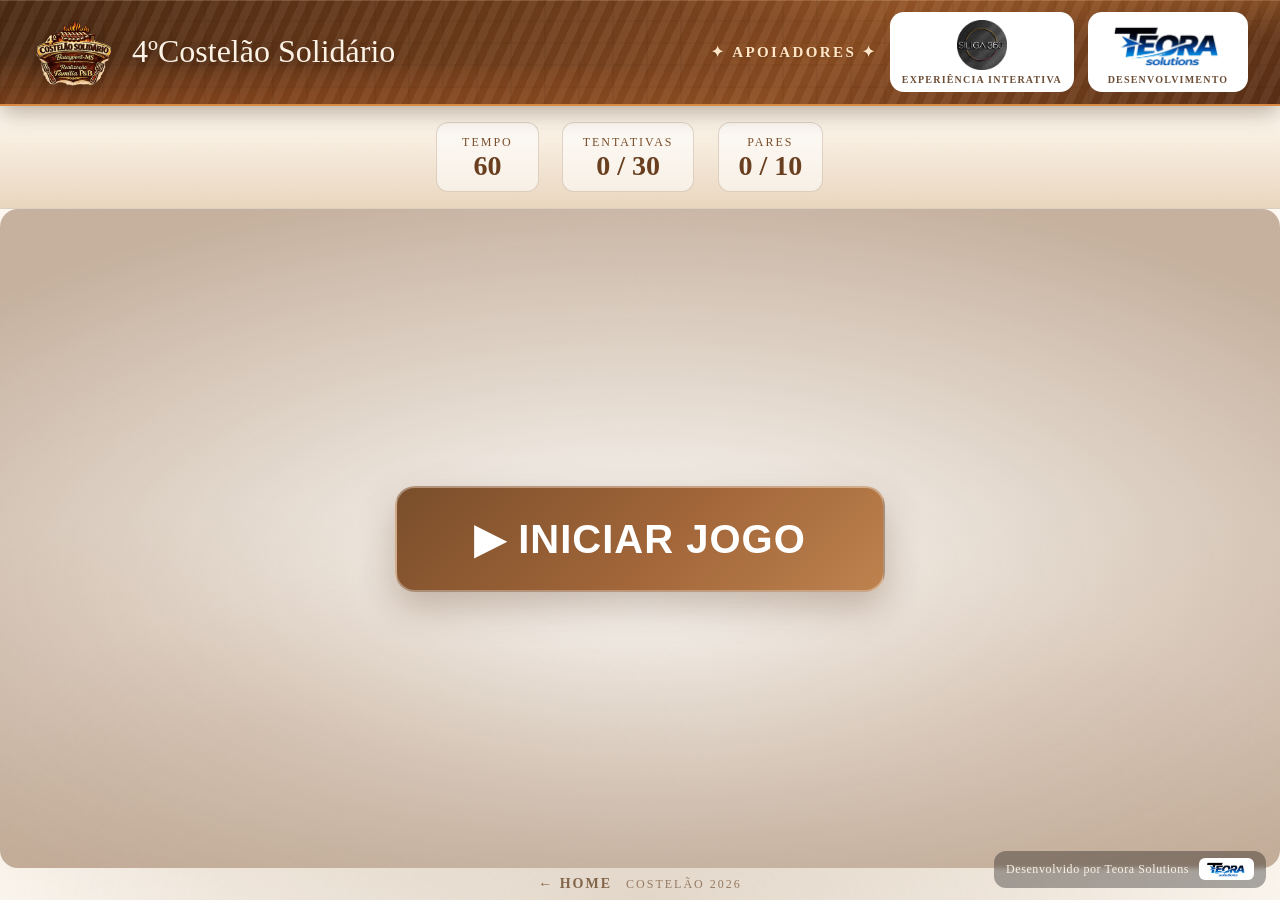
==== jogo_da_memoria/index.html @ f59f4161 "up" ====
<!DOCTYPE html>
<html lang="pt-BR">
<head>
  <meta charset="UTF-8" />
  <meta name="viewport" content="width=device-width, initial-scale=1.0, user-scalable=no" />
  <meta name="theme-color" content="#5a2d0c" />
  <meta name="description" content="Jogo da Memória — 4º Costelão Solidário" />
  <meta name="apple-mobile-web-app-capable" content="yes" />
  <meta name="apple-mobile-web-app-status-bar-style" content="black-translucent" />
  <meta name="apple-mobile-web-app-title" content="Memória" />
  <title>Costelão 2026 – Jogo da Memória</title>
  <link rel="manifest" href="../manifest.json" />
  <link rel="icon" href="../icons/icon-192.svg" />
  <link rel="apple-touch-icon" href="../icons/icon-192.svg" />
  <link rel="preconnect" href="https://fonts.googleapis.com" />
  <style>
    :root {
      --fire1:   #9C5E2F;
      --fire2:   #B77A45;
      --fire3:   #D8A775;
      --ember:   #6A3F20;
      --coal:    #FDF9F2;
      --wood:    #7A4E2B;
      --smoke:   #B99674;
      --ash:     #DCC8B1;
      --gold:    #6B4A2E;
      --cream:   #FFFDF9;
      --card-back-from: #B47C4C;
      --card-back-to:   #80512D;
      --radius:  18px;
      --shadow:  0 8px 32px rgba(65,40,20,0.2);
      --glow:    0 0 40px rgba(183,122,69,0.24);
      --card-gap: clamp(8px, 1.2vw, 16px);
      --card-size: clamp(60px, 15vw, 140px);
    }

    *, *::before, *::after { box-sizing: border-box; margin: 0; padding: 0; }

    html, body {
      width: 100%;
      height: 100%;
      overflow: hidden !important;
      overscroll-behavior: none;
      background: var(--coal);
      font-family: 'Georgia', serif;
      touch-action: manipulation;
      -webkit-tap-highlight-color: transparent;
      user-select: none;
    }

    body::before {
      content: '';
      position: fixed; inset: 0;
      background:
        radial-gradient(ellipse 80% 60% at 50% 100%, rgba(123,79,42,0.2) 0%, transparent 70%),
        radial-gradient(ellipse 60% 40% at 20% 80%,  rgba(169,113,66,0.14)  0%, transparent 60%),
        radial-gradient(ellipse 60% 40% at 80% 80%,  rgba(197,141,93,0.12) 0%, transparent 60%);
      pointer-events: none; z-index: 0;
    }

    body::after {
      content: '';
      position: fixed; inset: 0;
      background-image: url("data:image/svg+xml,%3Csvg xmlns='http://www.w3.org/2000/svg' width='300' height='300'%3E%3Cfilter id='n'%3E%3CfeTurbulence type='fractalNoise' baseFrequency='0.9' numOctaves='4' stitchTiles='stitch'/%3E%3C/filter%3E%3Crect width='300' height='300' filter='url(%23n)' opacity='0.04'/%3E%3C/svg%3E");
      pointer-events: none; z-index: 0; opacity: 0.5;
    }

    #app {
      position: relative; z-index: 1;
      width: 100%;
      height: 100vh;
      height: 100dvh;
      overflow: hidden;
      display: grid;
      grid-template-rows: auto auto minmax(0, 1fr) auto;
      grid-template-areas:
        "sponsors"
        "hud"
        "board"
        "footer";
      gap: 0;
    }

    #sponsors {
      grid-area: sponsors;
      background:
        radial-gradient(120% 90% at 8% 100%, rgba(255,124,48,0.22) 0%, transparent 52%),
        radial-gradient(90% 80% at 92% 0%, rgba(255,161,72,0.18) 0%, transparent 45%),
        repeating-linear-gradient(115deg, rgba(255,255,255,0.05) 0 8px, rgba(0,0,0,0.04) 8px 16px),
        linear-gradient(145deg, #4b2a13 0%, #6c3b1a 36%, #8a4d23 64%, #5a3016 100%);
      border-bottom: 2px solid #d88942;
      box-shadow: 0 6px 22px rgba(63,31,12,0.38), inset 0 1px 0 rgba(255,222,181,0.18);
      padding: clamp(6px, 1.2vw, 12px) clamp(12px, 2vw, 28px);
      display: flex;
      align-items: center;
      justify-content: space-between;
      gap: clamp(8px, 1.5vw, 16px);
      overflow: hidden;
      position: relative;
      flex-wrap: wrap;
    }

    #sponsors::before {
      content: '';
      position: absolute;
      inset: 0;
      background:
        linear-gradient(90deg, rgba(0,0,0,0.18) 0, rgba(0,0,0,0.18) 2px, transparent 2px, transparent 34px),
        linear-gradient(0deg, rgba(0,0,0,0.14) 0, rgba(0,0,0,0.14) 2px, transparent 2px, transparent 22px);
      background-size: 34px 100%, 100% 22px;
      opacity: 0.22;
      pointer-events: none;
      z-index: 0;
    }

    #sponsors-brand {
      display: flex;
      align-items: center;
      justify-content: flex-start;
      gap: clamp(8px, 1.2vw, 14px);
      flex-shrink: 0;
      position: relative;
      z-index: 1;
      min-width: 0;
    }

    #sponsors-brand img {
      display: block;
      height: clamp(48px, 7vw, 95px);
      width: auto;
      max-width: min(40vw, 450px);
      object-fit: contain;
      filter: drop-shadow(0 3px 8px rgba(0,0,0,0.25));
    }

    #sponsors-brand .event-title-text {
      color: rgba(255, 246, 234, 0.98);
      text-shadow: 0 2px 8px rgba(0,0,0,0.35);
      font-size: clamp(16px, 2.5vw, 32px);
    }

    #sponsors-brand .event-title-number { transform: translateY(-5px); }
    #sponsors-brand .event-title-main { transform: translateY(1px); }

    #sponsors-right {
      display: flex;
      align-items: center;
      justify-content: flex-end;
      gap: 12px;
      flex: 1;
      min-width: 0;
      position: relative;
      z-index: 1;
    }

    #sponsors-label {
      font-size: clamp(11px, 1.4vw, 15px);
      letter-spacing: clamp(1px, 0.3vw, 2.4px);
      text-transform: uppercase;
      color: #ffe6c7;
      white-space: nowrap;
      font-weight: bold;
      text-shadow: 0 0 10px rgba(255,145,54,0.45), 0 1px 4px rgba(0,0,0,0.45);
      flex-shrink: 0;
    }

    #sponsors-track-wrapper {
      flex: 0 1 auto;
      overflow: visible;
      position: relative;
    }

    #sponsors-track {
      display: flex;
      align-items: center;
      justify-content: flex-end;
      flex-wrap: wrap;
      gap: clamp(8px, 1.6vw, 14px);
    }

    .sponsor-item {
      display: flex;
      flex-direction: column;
      align-items: center;
      justify-content: center;
      flex-shrink: 0;
      min-width: clamp(130px, 14vw, 190px);
      padding: clamp(6px, 0.8vw, 8px) clamp(10px, 1.8vw, 12px) clamp(5px, 0.6vw, 7px);
      background: #FFFFFF;
      border: none;
      border-radius: 14px;
      box-shadow: none;
      transition: transform 0.15s ease, box-shadow 0.15s ease;
    }

    .sponsor-item:hover {
      transform: translateY(-2px);
      box-shadow: none;
    }

    .sponsor-item img {
      height: clamp(28px, 4vw, 48px);
      width: auto;
      max-width: 100%;
      object-fit: contain;
      border-radius: 8px;
      box-shadow: none;
      filter: none;
      transition: transform 0.15s ease, box-shadow 0.15s ease, filter 0.15s ease;
    }

    .sponsor-item:hover img {
      transform: translateY(-1px);
      box-shadow: none;
      filter: none;
    }

    .sponsor-role {
      margin-top: clamp(2px, 0.4vw, 4px);
      font-size: clamp(8px, 1vw, 10px);
      font-weight: 700;
      letter-spacing: clamp(0.8px, 0.2vw, 1.2px);
      text-transform: uppercase;
      color: rgba(92,58,32,0.9);
      text-align: center;
    }

    #hud {
      grid-area: hud;
      display: flex;
      flex-direction: row;
      align-items: center;
      justify-content: center;
      padding: clamp(8px, 1.2vw, 14px) clamp(16px, 2.5vw, 32px);
      background: linear-gradient(180deg, rgba(255,250,241,0.92) 0%, rgba(227,204,176,0.78) 100%);
      border-bottom: 1px solid rgba(122,78,43,0.25);
      gap: clamp(10px, 1.5vw, 16px);
      flex-wrap: wrap;
    }

    #hud-stats {
      display: flex;
      gap: clamp(10px, 1.5vw, 20px);
      align-items: center;
      justify-content: center;
      flex-wrap: wrap;
    }

    #hud-actions {
      display: flex;
      align-items: center;
      gap: 10px;
      flex-shrink: 0;
    }

    .stat-box {
      display: flex;
      flex-direction: column;
      align-items: center;
      justify-content: center;
      background: rgba(255,255,255,0.55);
      border: 1.5px solid rgba(122,78,43,0.22);
      border-radius: 12px;
      padding: clamp(6px, 0.8vw, 10px) clamp(12px, 2vw, 18px);
      min-width: clamp(70px, 12vw, 100px);
    }

    .stat-label {
      font-size: clamp(9px, 1.2vw, 12px);
      letter-spacing: clamp(1px, 0.3vw, 2px);
      text-transform: uppercase;
      color: var(--wood);
      margin-bottom: 2px;
    }

    .stat-value {
      font-size: clamp(16px, 2.8vw, 28px);
      font-weight: bold;
      color: var(--ember);
      font-variant-numeric: tabular-nums;
      line-height: 1;
    }

    #timer-value.warning { color: var(--fire1); animation: pulse-warn 0.6s ease-in-out infinite; }
    #timer-value.critical { color: #FF0000; animation: pulse-warn 0.3s ease-in-out infinite; }
    #attempts-value.warning { color: #FFA500; }
    #attempts-value.danger  { color: var(--fire1); animation: pulse-warn 0.6s ease-in-out infinite; }

    @keyframes pulse-warn {
      0%, 100% { transform: scale(1); opacity: 1; }
      50%       { transform: scale(1.12); opacity: 0.8; }
    }

    #btn-restart {
      padding: clamp(8px, 1vw, 12px) clamp(16px, 2.5vw, 28px);
      background: linear-gradient(135deg, #5A3920, #7B4F2A);
      border: none; border-radius: 12px;
      color: white; font-size: clamp(12px, 1.5vw, 15px); font-weight: bold;
      letter-spacing: 0.5px; text-transform: uppercase;
      cursor: pointer;
      box-shadow: 0 4px 16px rgba(90,57,32,0.4);
      transition: transform 0.1s, box-shadow 0.1s;
      flex-shrink: 0;
      white-space: nowrap;
    }
    #btn-restart:active { transform: scale(0.94); box-shadow: 0 2px 8px rgba(90,57,32,0.3); }
    #btn-restart.hidden { display: none; }

    /* PATROCINADORES ABAIXO DAS STATS */
    #hud-sponsors-totem {
      display: none;
      align-items: center;
      justify-content: center;
      gap: 40px;
      width: 100%;
      padding: 14px 0 18px;
    }

    .hud-sponsor-card {
      display: flex;
      align-items: center;
      justify-content: center;
      border-radius: 12px;
      padding: 14px 32px;
      min-width: 300px;
      height: 150px;
      box-shadow: 0 3px 16px rgba(138, 137, 137, 0.267);
    }

   .hud-sponsor-card img {
  max-height: 205px;   /* Era 52px - Logo bem maior */
  max-width: 220px;   /* Garante que a logo larga não corte */
  object-fit: contain;
}

    #start-screen {
      position: absolute;
      inset: 0;
      z-index: 10;
      display: flex;
      align-items: center;
      justify-content: center;
      background: radial-gradient(ellipse 70% 60% at 50% 55%, rgba(255,255,255,0.5) 0%, rgba(122,78,43,0.42) 100%);
      border-radius: 18px;
    }

    #btn-start-main {
      padding: clamp(16px, 2.5vw, 28px) clamp(40px, 6vw, 80px);
      min-width: min(85vw, 460px);
      background: linear-gradient(135deg, #7A4E2B 0%, #A26639 55%, #BD824E 100%);
      border: 2px solid rgba(255,255,255,0.35);
      border-radius: 20px;
      color: #fff;
      font-size: clamp(20px, 4vw, 40px);
      font-weight: 900;
      letter-spacing: 1px;
      text-transform: uppercase;
      cursor: pointer;
      box-shadow: 0 14px 36px rgba(90,57,32,0.32), 0 0 24px rgba(255,255,255,0.18);
      transition: transform 0.16s ease, box-shadow 0.16s ease, filter 0.16s ease;
      animation: start-btn-breathe 2.2s ease-in-out infinite;
    }

    #btn-start-main:hover {
      transform: translateY(-3px) scale(1.02);
      box-shadow: 0 18px 34px rgba(90,57,32,0.36), 0 0 28px rgba(255,255,255,0.28);
      filter: brightness(1.06);
    }

    #btn-start-main:focus-visible {
      outline: 3px solid rgba(255,255,255,0.75);
      outline-offset: 4px;
    }

    #btn-start-main:active {
      transform: scale(0.96);
      box-shadow: 0 8px 20px rgba(90,57,32,0.3);
    }

    @keyframes start-btn-breathe {
      0%, 100% {
        box-shadow: 0 14px 36px rgba(90,57,32,0.32), 0 0 24px rgba(255,255,255,0.18);
      }
      50% {
        box-shadow: 0 16px 38px rgba(90,57,32,0.36), 0 0 30px rgba(255,255,255,0.24);
      }
    }

    #start-screen.hidden {
      display: none;
    }

    #board-area {
      grid-area: board;
      position: relative;
      display: flex;
      align-items: center;
      justify-content: center;
      min-height: 0;
      padding: clamp(10px, 1.5vw, 18px) clamp(16px, 2vw, 24px);
      overflow: hidden;
    }

    #game-board {
      display: grid;
      grid-template-columns: repeat(4, 1fr);
      grid-template-rows: repeat(5, 1fr);
      gap: var(--card-gap);
      width: 100%;
      height: 100%;
      max-width: clamp(280px, 90vw, 600px);
      aspect-ratio: 4 / 5;
    }

    .card {
      perspective: 1000px;
      cursor: pointer;
      -webkit-tap-highlight-color: transparent;
    }

    .card-inner {
      position: relative;
      width: 100%; height: 100%;
      transform-style: preserve-3d;
      transition: transform 0.5s cubic-bezier(0.4, 0, 0.2, 1);
      border-radius: var(--radius);
    }

    .card.flipped .card-inner,
    .card.matched .card-inner {
      transform: rotateY(180deg);
    }

    .card-face {
      position: absolute; inset: 0;
      border-radius: var(--radius);
      backface-visibility: hidden;
      -webkit-backface-visibility: hidden;
      display: flex;
      align-items: center;
      justify-content: center;
      overflow: hidden;
    }

    .card-back {
      background: linear-gradient(135deg, var(--card-back-from) 0%, var(--card-back-to) 100%);
      border: 2px solid rgba(216,167,117,0.45);
      box-shadow: var(--shadow), inset 0 1px 0 rgba(255,248,235,0.24);
    }

    .card-back-pattern {
      width: 80%; height: 80%;
      position: relative;
    }

    .card-back-pattern svg {
      width: 100%; height: 100%;
      opacity: 0.6;
    }

    .card-front {
      transform: rotateY(180deg);
      border: 2px solid rgba(255,200,100,0.3);
      box-shadow: var(--shadow), inset 0 1px 0 rgba(255,255,255,0.1);
    }

    .card-front .card-emoji {
      font-size: clamp(28px, 6vw, 68px);
      line-height: 1;
      filter: drop-shadow(0 4px 8px rgba(0,0,0,0.5));
      position: relative; z-index: 1;
    }

    .card-front .card-icon-img {
      width: clamp(40px, 10vw, 100px);
      max-width: 74%;
      max-height: 64%;
      object-fit: contain;
      border-radius: 8px;
      filter: none;
      position: relative;
      z-index: 1;
      background: #FFFFFF;
      padding: 4px;
    }

    .card-front .card-label {
      position: absolute; bottom: clamp(4px, 1vw, 8px);
      font-size: clamp(7px, 1.2vw, 11px);
      color: rgba(255,255,255,0.7);
      letter-spacing: 0.5px;
      text-transform: uppercase;
      font-weight: bold;
    }

    .card.matched .card-front {
      box-shadow: var(--shadow), 0 0 24px rgba(255,215,0,0.6), inset 0 0 20px rgba(255,215,0,0.1);
      border-color: var(--gold);
    }

    .card.matched .card-inner {
      animation: match-bounce 0.4s ease-out;
    }

    @keyframes match-bounce {
      0%   { transform: rotateY(180deg) scale(1); }
      40%  { transform: rotateY(180deg) scale(1.12); }
      70%  { transform: rotateY(180deg) scale(0.96); }
      100% { transform: rotateY(180deg) scale(1); }
    }

    .card.wrong .card-inner {
      animation: wrong-shake 0.4s ease-out;
    }

    @keyframes wrong-shake {
      0%, 100% { transform: rotateY(180deg) translateX(0); }
      20%       { transform: rotateY(180deg) translateX(-6px); }
      60%       { transform: rotateY(180deg) translateX(6px); }
    }

    .card.idle-peek .card-inner {
      animation: idle-peek 1.2s ease-in-out;
    }

    @keyframes idle-peek {
      0%   { transform: rotateY(0deg); }
      30%  { transform: rotateY(70deg); }
      60%  { transform: rotateY(70deg); }
      100% { transform: rotateY(0deg); }
    }

    #footer {
      grid-area: footer;
      text-align: center;
      padding: clamp(4px, 0.8vw, 8px) clamp(8px, 1.5vw, 18px);
      font-size: clamp(9px, 1.5vw, 12px);
      color: rgba(106,71,40,0.65);
      letter-spacing: clamp(1px, 0.3vw, 2px);
      text-transform: uppercase;
      display: flex;
      align-items: center;
      justify-content: center;
      gap: clamp(8px, 1.2vw, 14px);
      flex-wrap: wrap;
    }
    .memory-home-link {
      color: rgba(106,71,40,0.8);
      text-decoration: none;
      font-size: clamp(11px, 1.8vw, 14px);
      font-weight: bold;
      transition: color .2s;
    }
    .memory-home-link:hover { color: #b87340; }

    #dev-credit {
      position: fixed;
      right: clamp(6px, 1.5vw, 14px);
      bottom: clamp(6px, 1.5vw, 12px);
      z-index: 20;
      display: inline-flex;
      align-items: center;
      gap: clamp(6px, 1vw, 10px);
      padding: clamp(4px, 0.6vw, 8px) clamp(8px, 1.2vw, 12px);
      border-radius: 12px;
      background: rgba(0,0,0,0.32);
      backdrop-filter: blur(2px);
      color: rgba(255,245,230,0.95);
      font-size: clamp(9px, 1.4vw, 12px);
      letter-spacing: 0.6px;
      text-transform: none;
      pointer-events: none;
    }

    #dev-credit img {
      height: clamp(16px, 2.2vw, 22px);
      width: auto;
      object-fit: contain;
      background: #fff;
      border-radius: 6px;
      padding: 2px 4px;
    }

    #overlay {
      position: fixed; inset: 0;
      z-index: 100;
      display: flex;
      flex-direction: column;
      align-items: center;
      justify-content: center;
      gap: 24px;
      opacity: 0;
      pointer-events: none;
      transition: opacity 0.4s;
    }

    #overlay.active {
      opacity: 1;
      pointer-events: all;
    }

    #overlay.win-mode {
      background: radial-gradient(ellipse 80% 80% at 50% 50%,
        rgba(120,84,52,0.95) 0%, rgba(78,50,28,0.98) 100%);
    }

    #overlay.lose-mode {
      background: radial-gradient(ellipse 80% 80% at 50% 50%,
        rgba(111,76,46,0.94) 0%, rgba(68,44,25,0.98) 100%);
    }

    #overlay.idle-mode {
      background: radial-gradient(ellipse 80% 80% at 50% 50%,
        rgba(136,102,70,0.9) 0%, rgba(88,57,33,0.96) 100%);
      cursor: pointer;
    }

    .overlay-title {
      font-size: clamp(36px, 9vw, 88px);
      font-weight: bold;
      font-style: italic;
      text-align: center;
      line-height: 1.1;
      text-shadow: 0 0 40px currentColor;
      animation: title-appear 0.6s cubic-bezier(0.34,1.56,0.64,1) both;
    }

    @keyframes title-appear {
      from { transform: scale(0.5); opacity: 0; }
      to   { transform: scale(1);   opacity: 1; }
    }

    .overlay-title.win  { color: var(--gold); }
    .overlay-title.lose { color: var(--fire1); }
    .overlay-title.idle { color: var(--fire2); }

    .overlay-sub {
      font-size: clamp(16px, 3.2vw, 28px);
      color: var(--cream);
      text-align: center;
      opacity: 0.9;
      animation: title-appear 0.6s 0.2s cubic-bezier(0.34,1.56,0.64,1) both;
      line-height: 1.4;
    }

    .overlay-countdown {
      font-size: clamp(12px, 2vw, 20px);
      color: rgba(255,255,255,0.84);
      letter-spacing: 1px;
    }

    .confetti {
      position: fixed; top: -20px;
      width: 10px; height: 10px;
      border-radius: 2px;
      pointer-events: none;
      z-index: 101;
      animation: confetti-fall linear forwards;
    }

    @keyframes confetti-fall {
      0%   { transform: translateY(-20px) rotate(0deg);   opacity: 1; }
      100% { transform: translateY(110vh) rotate(720deg); opacity: 0; }
    }

    #win-sponsors {
      display: flex;
      gap: 20px;
      flex-wrap: wrap;
      justify-content: center;
      max-width: 700px;
      animation: title-appear 0.6s 0.4s cubic-bezier(0.34,1.56,0.64,1) both;
    }

    #win-sponsors .sponsor-item {
      min-width: 220px;
      padding: 12px 18px;
      border-color: rgba(255,255,255,0.35);
      box-shadow: 0 0 20px rgba(255,255,255,0.12);
    }

    .win-sponsors-label {
      font-size: 12px;
      letter-spacing: 3px;
      text-transform: uppercase;
      color: var(--gold);
      opacity: 0.7;
      animation: title-appear 0.6s 0.3s both;
    }

    .idle-cta {
      font-size: clamp(24px, 5.5vw, 52px);
      color: var(--fire2);
      animation: idle-pulse 1.5s ease-in-out infinite;
      letter-spacing: 1px;
      text-align: center;
      font-weight: bold;
    }

    @keyframes idle-pulse {
      0%, 100% { transform: scale(1); opacity: 1; }
      50%       { transform: scale(1.06); opacity: 0.8; }
    }

    .idle-sub {
      color: rgba(255,255,255,0.82);
      font-size: clamp(13px, 2.2vw, 20px);
      letter-spacing: 1px;
    }

    #progress-bar-wrap {
      width: 100%;
      max-width: 280px;
      height: 6px;
      background: rgba(255,255,255,0.1);
      border-radius: 3px;
      overflow: hidden;
      margin-top: 4px;
    }

    #progress-bar {
      height: 100%;
      background: linear-gradient(90deg, var(--fire3), var(--fire1));
      border-radius: 3px;
      transition: width 0.3s;
      box-shadow: 0 0 8px var(--fire2);
    }

    @media (max-width: 600px) {
      #hud { padding: clamp(6px, 1vw, 10px) clamp(12px, 2vw, 18px); gap: 6px; }
      #hud-stats { gap: clamp(8px, 1.2vw, 12px); }
      .stat-box { min-width: clamp(60px, 10vw, 80px); padding: clamp(5px, 0.7vw, 8px) clamp(10px, 1.5vw, 14px); }
      #sponsors { padding: clamp(5px, 1vw, 8px) clamp(10px, 1.5vw, 14px); gap: clamp(6px, 1vw, 8px); }
      #sponsors-brand img { height: clamp(40px, 10vw, 55px); max-width: 45vw; }
      #sponsors-brand .event-title-text { font-size: clamp(12px, 2.5vw, 16px); }
      #sponsors-right { gap: clamp(6px, 1vw, 8px); }
      #sponsors-label { display: none; }
      .sponsor-item { min-width: calc(50% - 4px); padding: clamp(6px, 1vw, 8px) clamp(8px, 1.2vw, 10px); }
      .sponsor-item img { height: clamp(24px, 3.5vw, 32px); }
      .sponsor-role { font-size: 8px; margin-top: 3px; }
      #board-area { padding: clamp(8px, 1.5vw, 12px); }
      .idle-cta { font-size: clamp(24px, 4.5vw, 40px); }
      .idle-sub { font-size: clamp(12px, 1.8vw, 16px); }
    }

    @media (min-width: 601px) and (max-width: 1024px) {
      #hud { padding: clamp(8px, 1.2vw, 12px) clamp(18px, 2.5vw, 26px); gap: clamp(12px, 1.5vw, 18px); }
      #hud-stats { gap: clamp(12px, 1.5vw, 16px); }
      .stat-box { min-width: clamp(75px, 11vw, 95px); padding: clamp(6px, 0.8vw, 9px) clamp(13px, 2vw, 16px); }
      #sponsors { padding: clamp(6px, 1.1vw, 10px) clamp(16px, 2.2vw, 22px); gap: clamp(8px, 1.2vw, 12px); }
      #sponsors-brand img { height: clamp(48px, 8vw, 75px); }
      #sponsors-brand .event-title-text { font-size: clamp(16px, 3vw, 24px); }
      .sponsor-item { min-width: clamp(130px, 13vw, 170px); }
      .sponsor-item img { height: clamp(28px, 4vw, 42px); }
      #board-area { padding: clamp(10px, 1.5vw, 14px); }
    }

    @media (min-width: 1025px) {
      #hud { padding: clamp(12px, 1.3vw, 16px) clamp(28px, 2.8vw, 36px); gap: clamp(16px, 1.6vw, 28px); }
      #hud-stats { gap: clamp(16px, 1.8vw, 24px); }
      .stat-box { min-width: clamp(90px, 8vw, 120px); padding: clamp(8px, 0.9vw, 12px) clamp(16px, 2.5vw, 20px); }
      #sponsors { padding: clamp(8px, 1vw, 12px) clamp(24px, 3vw, 32px); gap: clamp(12px, 1.5vw, 16px); }
      #sponsors-brand img { height: clamp(60px, 6vw, 90px); }
      .sponsor-item { min-width: clamp(160px, 12vw, 200px); }
      .sponsor-item img { height: clamp(36px, 4vw, 50px); }
      #board-area { padding: clamp(14px, 1.8vw, 18px); }
    }

/* ════════════════════════════════════════════════════
   TOTEM RETRATO / KIOSK — AJUSTE FLUIDO
════════════════════════════════════════════════════ */
@media (orientation: portrait) and (min-height: 900px) {
  html, body {
    height: 100vh;
    height: 100dvh;
    overflow: hidden;
  }

  body {
    display: block;
  }

  #app {
    width: 100vw;
    max-width: 100vw;
    height: 100vh;
    height: 100dvh;
    margin: 0;
    grid-template-rows: auto auto minmax(0, 1fr) auto;
  }

  #sponsors {
    justify-content: center;
    padding-left: 12px;
    padding-right: 12px;
  }

  #sponsors-brand {
    width: 100%;
    gap: 12px;
    justify-content: center;
  }

  #sponsors-brand img {
    height: clamp(72px, 10vw, 96px);
    max-width: min(52vw, 320px);
  }

  #sponsors-brand .event-title-text {
    font-size: clamp(18px, 3.2vw, 24px);
    text-align: center;
  }

  #sponsors-right,
  #sponsors-label {
    display: none !important;
  }

  #hud-sponsors-totem {
    display: flex !important;
    flex-wrap: nowrap;
    gap: 10px;
    padding: 6px 0 10px;
  }

  .hud-sponsor-card {
    min-width: 0;
    width: calc(50% - 5px);
    height: 92px;
    padding: 10px 12px;
  }

  .hud-sponsor-card img {
    max-height: 62px;
    max-width: 100%;
    transform: scale(1.08);
  }

  #hud {
    padding: 8px 12px 4px;
    gap: 8px;
    flex-direction: row;
    flex-wrap: wrap;
  }

  #hud-stats {
    gap: 8px;
  }

  .stat-box {
    min-width: 88px;
    padding: 6px 8px;
  }

  .stat-label {
    font-size: 9px;
  }

  .stat-value {
    font-size: 18px;
  }

  #hud-actions {
    display: flex !important;
    align-items: center;
    gap: 8px;
  }

  #btn-restart {
    padding: 6px 14px;
    font-size: 12px;
  }

  #board-area {
    min-height: 0;
    padding: 6px 12px 8px;
    align-items: center;
  }

  #game-board {
    width: min(100%, calc(100dvh * 0.48));
    max-width: 100%;
    height: auto;
    max-height: 100%;
    aspect-ratio: 4 / 5;
  }

  .card {
    min-height: 0;
    border-radius: 12px;
  }

  .card-face {
    border-radius: 12px;
  }

  .card-front .card-emoji {
    font-size: clamp(34px, 5.6vw, 54px);
  }

  .card-front .card-label {
    font-size: clamp(8px, 0.9vw, 10px);
  }

  #footer {
    padding: 4px 12px 6px;
  }

  .memory-home-link {
    font-size: 11px;
  }
}
  </style>
</head>
<body>

<div id="app">

  <div id="sponsors">
    <div id="sponsors-brand">
      <img src="../img/logoCostelao.png" alt="Costelão 2026" />
      <span class="event-title-text"><span class="event-title-number">4º</span><span class="event-title-main"><span class="event-title-initial">C</span>ostelão <span class="event-title-initial">S</span>olidário</span></span>
    </div>
    <div id="sponsors-right">
      <div id="sponsors-label">✦ Apoiadores ✦</div>
      <div id="sponsors-track-wrapper">
        <div id="sponsors-track">
        </div>
      </div>
    </div>
  </div>

  <div id="hud">
    <div id="hud-stats">
      <div class="stat-box">
        <div class="stat-label">Tempo</div>
        <div class="stat-value" id="timer-value">60</div>
        <div id="progress-bar-wrap" style="display:none">
          <div id="progress-bar" style="width:100%"></div>
        </div>
      </div>
      <div class="stat-box">
        <div class="stat-label">Tentativas</div>
        <div class="stat-value" id="attempts-value">0 / 30</div>
      </div>
      <div class="stat-box">
        <div class="stat-label">Pares</div>
        <div class="stat-value" id="pairs-value">0 / 10</div>
      </div>
    </div>

    <!-- PATROCINADORES ABAIXO DAS STATS (APENAS TOTEM) -->
    <div id="hud-sponsors-totem">
      <div class="hud-sponsor-card">
        <img src="../img/360.PNG" alt="Se Liga 360" />
      </div>
      <div class="hud-sponsor-card">
        <img src="../img/teora.png" alt="Teora Solutions" />
      </div>
    </div>

    <div id="hud-actions">
      <button id="btn-restart" class="hidden">↺ Reiniciar</button>
    </div>
  </div>

  <div id="board-area">
    <div id="game-board">
    </div>
    <div id="start-screen">
      <button id="btn-start-main">▶ Iniciar Jogo</button>
    </div>
  </div>

  <div id="footer">
    <a href="../index.html" class="memory-home-link">← Home</a>
    Costelão 2026
  </div>
</div>

<div id="dev-credit">
  <span>Desenvolvido por Teora Solutions</span>
  <img src="../img/teora.png" alt="Teora Solutions" />
</div>

<div id="overlay">
  <div class="overlay-title" id="overlay-title">Parabéns! 🎉</div>
  <div class="overlay-sub" id="overlay-sub">Retire seu brinde com a equipe!</div>
  <div id="win-sponsors-wrap" style="display:none">
    <div class="win-sponsors-label">Apoiadores</div>
    <div id="win-sponsors"></div>
  </div>
  <div class="overlay-countdown" id="overlay-countdown"></div>
</div>

<script>
const CONFIG = {
  eventTitle: '🔥 Costelão 2026 🔥',
  timeLimit: 60,
  maxAttempts: 30,
  flipDelay: 950,
  idleTimeout: 18000,
  enableIdleMode: false,
  restartDelay: 8,
  cols: 4,
  rows: 5,
};

const SPONSORS = [
  {
    name: 'Experiência Interativa',
    logo: '../img/360.jpg',
    color: '#FFFDF9'
  },
  {
    name: 'Desenvolvimento',
    logo: '../img/teora.png',
    color: '#FFFDF9'
  },
];

const CARD_TYPES = [
  { id: 1,  logo: '../img/logoCostelao.png', label: 'Costelao Solidario', bg: 'linear-gradient(135deg,#8B1A1A,#C0392B)', highlight: '#e74c3c' },
  { id: 2,  logo: '../img/teora.png', label: 'Teora Solutions',   bg: 'linear-gradient(135deg,#7B1010,#A93226)', highlight: '#c0392b' },
  { id: 3,  logo: '../img/360.jpg',       label: 'Siliga 360',        bg: 'linear-gradient(135deg,#7D3C00,#E67E22)', highlight: '#f39c12' },
  { id: 4,  emoji: '🍢', label: 'Espeto',    bg: 'linear-gradient(135deg,#6E2F00,#CA6F1E)', highlight: '#e59866' },
  { id: 5,  emoji: '🍺', label: 'Cerveja',   bg: 'linear-gradient(135deg,#4A3000,#A0720A)', highlight: '#f1c40f' },
  { id: 6,  emoji: '🥤', label: 'Refrigerante',  bg: 'linear-gradient(135deg,#3A2800,#8B6400)', highlight: '#d4ac0d' },
  { id: 7,  emoji: '🥖', label: 'Pão de Alho', bg: 'linear-gradient(135deg,#2E5A00,#52820A)', highlight: '#27ae60' },
  { id: 8,  emoji: '🪵', label: 'Lenha',    bg: 'linear-gradient(135deg,#5B2D6B,#7D3C98)', highlight: '#9b59b6' },
  { id: 9,  emoji: '🧂', label: 'Tempero',   bg: 'linear-gradient(135deg,#1A4A6B,#2471A3)', highlight: '#2980b9' },
  { id: 10, emoji: '🥩', label: 'Costela',    bg: 'linear-gradient(135deg,#7A5800,#C8A400)', highlight: '#FFD700' },
];

let state = {
  cards: [],
  flipped: [],
  matched: new Set(),
  attempts: 0,
  pairsFound: 0,
  timerInterval: null,
  timeLeft: CONFIG.timeLimit,
  locked: false,
  gameOver: false,
  idleTimer: null,
  idleActive: false,
  idleInterval: null,
  overlayCountdown: null,
  hasStarted: false,
};

let audioCtx = null;

function ensureAudio() {
  if (!audioCtx) {
    try { audioCtx = new (window.AudioContext || window.webkitAudioContext)(); } catch(e) {}
  }
  if (audioCtx && audioCtx.state === 'suspended') audioCtx.resume();
}

function playNote(freq, start, dur, type = 'sine', gain = 0.25) {
  if (!audioCtx) return;
  try {
    const osc = audioCtx.createOscillator();
    const g   = audioCtx.createGain();
    osc.connect(g); g.connect(audioCtx.destination);
    osc.type = type;
    osc.frequency.setValueAtTime(freq, audioCtx.currentTime + start);
    g.gain.setValueAtTime(gain, audioCtx.currentTime + start);
    g.gain.exponentialRampToValueAtTime(0.001, audioCtx.currentTime + start + dur);
    osc.start(audioCtx.currentTime + start);
    osc.stop(audioCtx.currentTime + start + dur + 0.01);
  } catch(e) {}
}

function sfxFlip()    { playNote(600, 0, 0.08, 'sine', 0.12); }
function sfxMatch()   { [523,659,784,1047].forEach((f,i)=> playNote(f, i*0.12, 0.15, 'sine', 0.22)); }
function sfxWrong()   { playNote(280, 0, 0.08, 'sawtooth', 0.15); playNote(220, 0.1, 0.15, 'sawtooth', 0.12); }
function sfxWin()     {
  const melody = [523,659,784,659,784,1047];
  melody.forEach((f,i) => playNote(f, i*0.13, 0.18, 'sine', 0.28));
}
function sfxLose()    { [400,300,200].forEach((f,i) => playNote(f, i*0.18, 0.22, 'sawtooth', 0.2)); }
function sfxTick()    { playNote(880, 0, 0.04, 'square', 0.08); }

function buildSponsors() {
  const track = document.getElementById('sponsors-track');
  track.innerHTML = '';
  SPONSORS.forEach(sp => {
    const div = document.createElement('div');
    div.className = 'sponsor-item';
    if (sp.logo) {
      const img = document.createElement('img');
      img.src = sp.logo;
      img.alt = sp.name;
      img.title = sp.name;
      div.appendChild(img);
    } else {
      const p = document.createElement('div');
      p.className = 'sponsor-placeholder';
      p.style.color = sp.color;
      p.textContent = sp.name;
      div.appendChild(p);
    }
    const role = document.createElement('div');
    role.className = 'sponsor-role';
    role.textContent = sp.name;
    div.appendChild(role);
    track.appendChild(div);
  });

  const winSponsors = document.getElementById('win-sponsors');
  winSponsors.innerHTML = '';
  SPONSORS.forEach(sp => {
    const div = document.createElement('div');
    div.className = 'sponsor-item';
    if (sp.logo) {
      const img = document.createElement('img');
      img.src = sp.logo; img.alt = sp.name;
      img.title = sp.name;
      div.appendChild(img);
    } else {
      const p = document.createElement('div');
      p.className = 'sponsor-placeholder';
      p.style.color = sp.color;
      p.textContent = sp.name;
      div.appendChild(p);
    }
    winSponsors.appendChild(div);
  });
}

function shuffle(arr) {
  for (let i = arr.length - 1; i > 0; i--) {
    const j = Math.floor(Math.random() * (i + 1));
    [arr[i], arr[j]] = [arr[j], arr[i]];
  }
  return arr;
}

function buildDeck() {
  const total = CONFIG.cols * CONFIG.rows;
  const pairs = total / 2;
  const types = CARD_TYPES.slice(0, pairs);
  const deck = [];
  types.forEach(t => {
    deck.push({ ...t, uid: Math.random() });
    deck.push({ ...t, uid: Math.random() });
  });
  return shuffle(deck);
}

function renderBoard() {
  const board = document.getElementById('game-board');
  board.innerHTML = '';
  state.cards.forEach((card, idx) => {
    const iconMarkup = card.logo
      ? `<img class="card-icon-img" src="${card.logo}" alt="${card.label}">`
      : `<span class="card-emoji">${card.emoji}</span>`;

    const el = document.createElement('div');
    el.className = 'card';
    el.dataset.index = idx;
    el.innerHTML = `
      <div class="card-inner">
        <div class="card-face card-back">
          <div class="card-back-pattern">
            <svg viewBox="0 0 80 80" xmlns="http://www.w3.org/2000/svg">
              <defs>
                <pattern id="bp${idx}" patternUnits="userSpaceOnUse" width="20" height="20">
                  <rect width="20" height="20" fill="none"/>
                  <path d="M10,0 L20,10 L10,20 L0,10 Z" fill="rgba(255,100,0,0.25)" stroke="rgba(255,150,50,0.15)" stroke-width="0.5"/>
                </pattern>
              </defs>
              <rect width="80" height="80" fill="url(#bp${idx})"/>
              <image href="../img/logoCostelao.png" x="10" y="10" width="60" height="60" preserveAspectRatio="xMidYMid meet" opacity="0.6"/>
            </svg>
          </div>
        </div>
        <div class="card-face card-front" style="background:${card.bg};">
          ${iconMarkup}
          <span class="card-label">${card.label}</span>
        </div>
      </div>`;
    el.addEventListener('click', () => onCardClick(idx));
    el.addEventListener('touchstart', (e) => { e.preventDefault(); onCardClick(idx); }, { passive: false });
    board.appendChild(el);
  });
}

function startGame() {
  state.hasStarted = true;

  const startScreen = document.getElementById('start-screen');
  const restartBtn = document.getElementById('btn-restart');
  if (startScreen) startScreen.classList.add('hidden');
  if (restartBtn) restartBtn.classList.remove('hidden');

  clearInterval(state.timerInterval);
  clearTimeout(state.idleTimer);
  clearInterval(state.idleInterval);
  clearInterval(state.overlayCountdown);

  state.cards     = buildDeck();
  state.flipped   = [];
  state.matched   = new Set();
  state.attempts  = 0;
  state.pairsFound= 0;
  state.timeLeft  = CONFIG.timeLimit;
  state.locked    = true;
  state.gameOver  = false;
  state.idleActive= false;

  hideOverlay();
  renderBoard();
  updateHUD();
  startTimer();
  resetIdleTimer();
  
  setTimeout(() => { state.locked = false; }, 150);
}

function backToStartScreen() {
  clearInterval(state.timerInterval);
  clearTimeout(state.idleTimer);
  clearInterval(state.idleInterval);
  clearInterval(state.overlayCountdown);

  state.flipped = [];
  state.locked = false;
  state.gameOver = true;
  state.idleActive = false;
  state.timeLeft = CONFIG.timeLimit;
  state.attempts = 0;
  state.pairsFound = 0;

  hideOverlay();
  updateHUD();

  const startScreen = document.getElementById('start-screen');
  const restartBtn = document.getElementById('btn-restart');
  if (startScreen) startScreen.classList.remove('hidden');
  if (restartBtn) restartBtn.classList.add('hidden');
}

function onCardClick(idx) {
  ensureAudio();
  resetIdleTimer();

  if (state.locked)            return;
  if (state.gameOver)          return;
  if (state.flipped.includes(idx)) return;
  if (state.matched.has(state.cards[idx].id)) return;

  flipCard(idx, true);
  sfxFlip();
  state.flipped.push(idx);

  if (state.flipped.length === 2) {
    state.locked = true;
    state.attempts++;
    updateHUD();
    setTimeout(() => checkMatch(), 220);
  }
}

function flipCard(idx, faceUp) {
  const el = document.querySelector(`.card[data-index="${idx}"]`);
  if (!el) return;
  if (faceUp) el.classList.add('flipped');
  else        el.classList.remove('flipped', 'wrong');
}

function checkMatch() {
  const [a, b] = state.flipped;
  const ca = state.cards[a];
  const cb = state.cards[b];

  if (ca.id === cb.id) {
    sfxMatch();
    state.matched.add(ca.id);
    state.pairsFound++;

    setTimeout(() => {
      [a, b].forEach(i => {
        const el = document.querySelector(`.card[data-index="${i}"]`);
        if (el) el.classList.add('matched');
      });
    }, 200);

    state.flipped = [];
    state.locked = false;
    updateHUD();

    if (state.pairsFound === CONFIG.cols * CONFIG.rows / 2) {
      setTimeout(() => triggerWin(), 400);
    }
  } else {
    sfxWrong();

    [a, b].forEach(i => {
      const el = document.querySelector(`.card[data-index="${i}"]`);
      if (el) el.classList.add('wrong');
    });

    setTimeout(() => {
      [a, b].forEach(i => flipCard(i, false));
      state.flipped = [];
      state.locked  = false;

      if (state.attempts >= CONFIG.maxAttempts && state.pairsFound < CONFIG.cols * CONFIG.rows / 2) {
        triggerLose('attempts');
      }
    }, CONFIG.flipDelay);
  }
}

function startTimer() {
  clearInterval(state.timerInterval);
  state.timerInterval = setInterval(() => {
    state.timeLeft--;
    updateHUD();
    if (state.timeLeft <= 10) sfxTick();
    if (state.timeLeft <= 0) {
      clearInterval(state.timerInterval);
      if (!state.gameOver) triggerLose('time');
    }
  }, 1000);
}

function updateHUD() {
  const timerEl    = document.getElementById('timer-value');
  const attemptsEl = document.getElementById('attempts-value');
  const pairsEl    = document.getElementById('pairs-value');

  timerEl.textContent    = state.timeLeft;
  attemptsEl.textContent = `${state.attempts} / ${CONFIG.maxAttempts}`;
  pairsEl.textContent    = `${state.pairsFound} / ${CONFIG.cols * CONFIG.rows / 2}`;

  timerEl.className = '';
  if (state.timeLeft <= 10)      timerEl.className = 'critical';
  else if (state.timeLeft <= 20) timerEl.className = 'warning';

  attemptsEl.className = '';
  const remaining = CONFIG.maxAttempts - state.attempts;
  if (remaining <= 2)      attemptsEl.className = 'danger';
  else if (remaining <= 5) attemptsEl.className = 'warning';
}

function triggerWin() {
  if (state.gameOver) return;
  state.gameOver = true;
  clearInterval(state.timerInterval);
  sfxWin();
  spawnConfetti();
  showOverlay('win',
    '🎉 Parabéns! Você Ganhou! 🎉',
    '🍖 Retire seu brinde com a equipe! 🍖'
  );
}

function triggerLose(reason) {
  if (state.gameOver) return;
  state.gameOver = true;
  clearInterval(state.timerInterval);
  clearInterval(state.idleInterval);
  sfxLose();
  const msg = reason === 'time'
    ? '⏱️ O tempo acabou!'
    : '🃏 Limite de tentativas! Quase lá 😄';
  showOverlay('lose', 'Quase!', msg);
}

function showOverlay(type, title, sub) {
  const overlay  = document.getElementById('overlay');
  const titleEl  = document.getElementById('overlay-title');
  const subEl    = document.getElementById('overlay-sub');
  const cdEl     = document.getElementById('overlay-countdown');
  const winWrap  = document.getElementById('win-sponsors-wrap');

  titleEl.textContent = title;
  titleEl.className   = `overlay-title ${type}`;
  subEl.textContent   = sub;
  winWrap.style.display = type === 'win' ? 'block' : 'none';

  overlay.className = `active ${type}-mode`;

  let cd = CONFIG.restartDelay;
  cdEl.textContent = `Voltando ao inicio em ${cd}s...`;
  clearInterval(state.overlayCountdown);
  state.overlayCountdown = setInterval(() => {
    cd--;
    cdEl.textContent = `Voltando ao inicio em ${cd}s...`;
    if (cd <= 0) {
      clearInterval(state.overlayCountdown);
      backToStartScreen();
    }
  }, 1000);
}

function hideOverlay() {
  const overlay = document.getElementById('overlay');
  overlay.className = '';
  clearInterval(state.overlayCountdown);
}

function spawnConfetti() {
  const colors = ['#FF4500','#FF9500','#FFD700','#FF6B00','#C0392B','#FFFFFF'];
  for (let i = 0; i < 80; i++) {
    setTimeout(() => {
      const c = document.createElement('div');
      c.className = 'confetti';
      c.style.left = Math.random() * 100 + 'vw';
      c.style.background = colors[Math.floor(Math.random() * colors.length)];
      c.style.width  = (8 + Math.random() * 10) + 'px';
      c.style.height = (8 + Math.random() * 10) + 'px';
      c.style.borderRadius = Math.random() > 0.5 ? '50%' : '2px';
      c.style.animationDuration = (2 + Math.random() * 3) + 's';
      c.style.animationDelay    = Math.random() * 0.5 + 's';
      document.body.appendChild(c);
      setTimeout(() => c.remove(), 6000);
    }, i * 30);
  }
}

function resetIdleTimer() {
  clearTimeout(state.idleTimer);
  clearInterval(state.idleInterval);

  if (!CONFIG.enableIdleMode) return;

  if (state.idleActive) {
    state.idleActive = false;
    hideIdleOverlay();
  }

  state.idleTimer = setTimeout(() => {
    if (!state.gameOver) enterIdleMode();
  }, CONFIG.idleTimeout);
}

function enterIdleMode() {
  state.idleActive = true;
  showIdleOverlay();
  animateIdleCards();
}

function showIdleOverlay() {
  const overlay = document.getElementById('overlay');
  const titleEl = document.getElementById('overlay-title');
  const subEl   = document.getElementById('overlay-sub');
  const cdEl    = document.getElementById('overlay-countdown');
  const winWrap = document.getElementById('win-sponsors-wrap');

  titleEl.innerHTML = '👆 Toque para Jogar!';
  titleEl.className = 'overlay-title idle';
  subEl.innerHTML   = '🥩 Acerte todos os pares e ganhe um brinde! 🏆';
  cdEl.textContent  = '';
  winWrap.style.display = 'none';
  overlay.className = 'active idle-mode';

  overlay.addEventListener('click', onIdleTap, { once: true });
  overlay.addEventListener('touchstart', onIdleTap, { once: true, passive: true });
}

function onIdleTap() {
  resetIdleTimer();
  startGame();
}

function hideIdleOverlay() {
  const overlay = document.getElementById('overlay');
  overlay.className = '';
}

function animateIdleCards() {
  state.idleInterval = setInterval(() => {
    if (!state.idleActive) { clearInterval(state.idleInterval); return; }
    const unmatched = Array.from(document.querySelectorAll('.card:not(.matched)'));
    if (unmatched.length === 0) return;
    const el = unmatched[Math.floor(Math.random() * unmatched.length)];
    if (!el.classList.contains('flipped') && !el.classList.contains('idle-peek')) {
      el.classList.add('idle-peek');
      setTimeout(() => el.classList.remove('idle-peek'), 1500);
    }
  }, 600);
}

function requestFullscreen() {
  const el = document.documentElement;
  const req = el.requestFullscreen
    || el.webkitRequestFullscreen
    || el.mozRequestFullScreen
    || el.msRequestFullscreen;
  if (req) req.call(el).catch(() => {});
}

document.addEventListener('touchstart', function fsOnce() {
  requestFullscreen();
  document.removeEventListener('touchstart', fsOnce);
}, { once: true, passive: true });

document.addEventListener('click', function fsOnce() {
  requestFullscreen();
  document.removeEventListener('click', fsOnce);
}, { once: true });

window.addEventListener('load', () => {
  requestFullscreen();
});

document.getElementById('btn-restart').addEventListener('click', () => {
  ensureAudio();
  backToStartScreen();
});

document.getElementById('btn-restart').addEventListener('touchstart', (e) => {
  e.preventDefault();
  ensureAudio();
  backToStartScreen();
}, { passive: false });

document.getElementById('btn-start-main').addEventListener('click', (e) => {
  e.stopPropagation();
  ensureAudio();
  startGame();
});

document.getElementById('btn-start-main').addEventListener('touchstart', (e) => {
  e.preventDefault();
  e.stopPropagation();
  ensureAudio();
  startGame();
}, { passive: false });

buildSponsors();
</script>
  <script>
    if ('serviceWorker' in navigator) {
      navigator.serviceWorker.register('../service-worker.js').catch(()=>{});
    }
  </script>
</body>
</html>
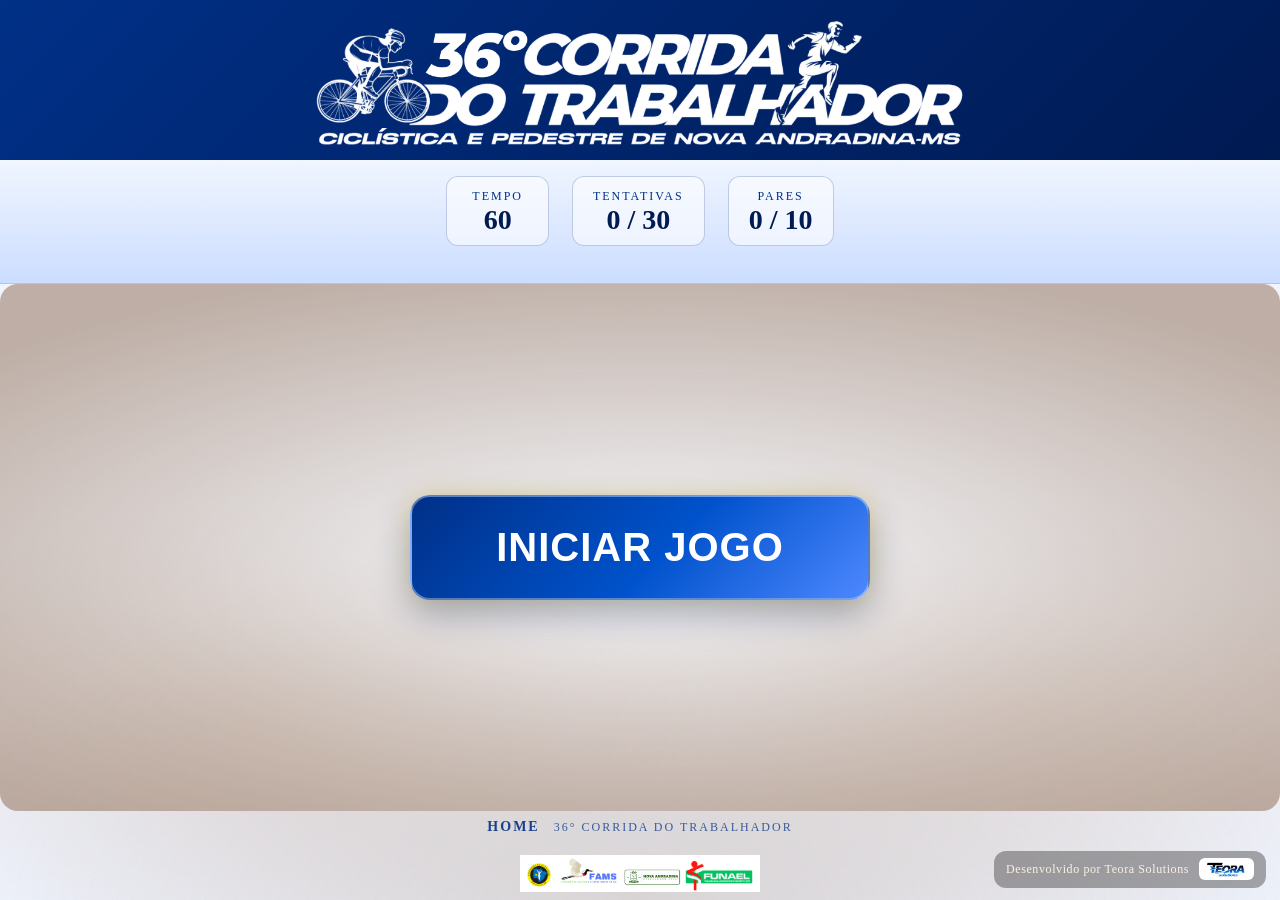
==== commit aab8008b: "delete lixo" ====
--- a/jogo_da_memoria/index.html
+++ b/jogo_da_memoria/index.html
@@ -1,35 +1,35 @@
-<!DOCTYPE html>
+﻿<!DOCTYPE html>
 <html lang="pt-BR">
 <head>
   <meta charset="UTF-8" />
   <meta name="viewport" content="width=device-width, initial-scale=1.0, user-scalable=no" />
-  <meta name="theme-color" content="#5a2d0c" />
-  <meta name="description" content="Jogo da Memória — 4º Costelão Solidário" />
+  <meta name="theme-color" content="#003087" />
+  <meta name="description" content="Jogo da Memoria - 36a Corrida do Trabalhador" />
   <meta name="apple-mobile-web-app-capable" content="yes" />
   <meta name="apple-mobile-web-app-status-bar-style" content="black-translucent" />
-  <meta name="apple-mobile-web-app-title" content="Memória" />
-  <title>Costelão 2026 – Jogo da Memória</title>
+  <meta name="apple-mobile-web-app-title" content="Corrida Memoria" />
+  <title>36° Corrida do Trabalhador - Jogo da Memoria</title>
   <link rel="manifest" href="../manifest.json" />
-  <link rel="icon" href="../icons/icon-192.svg" />
-  <link rel="apple-touch-icon" href="../icons/icon-192.svg" />
+  <link rel="icon" href="https://res.cloudinary.com/dg9cpkold/image/upload/v1777570209/imagem_2026-04-30_133006103_vefb8m.png" />
+  <link rel="apple-touch-icon" href="https://res.cloudinary.com/dg9cpkold/image/upload/v1777570209/imagem_2026-04-30_133006103_vefb8m.png" />
   <link rel="preconnect" href="https://fonts.googleapis.com" />
   <style>
     :root {
-      --fire1:   #9C5E2F;
-      --fire2:   #B77A45;
-      --fire3:   #D8A775;
-      --ember:   #6A3F20;
-      --coal:    #FDF9F2;
-      --wood:    #7A4E2B;
-      --smoke:   #B99674;
-      --ash:     #DCC8B1;
-      --gold:    #6B4A2E;
-      --cream:   #FFFDF9;
-      --card-back-from: #B47C4C;
-      --card-back-to:   #80512D;
+      --fire1:   #003087;
+      --fire2:   #0052cc;
+      --fire3:   #4d88ff;
+      --ember:   #001a52;
+      --coal:    #f0f5ff;
+      --wood:    #003087;
+      --smoke:   #6699ff;
+      --ash:     #ccdeff;
+      --gold:    #FFD700;
+      --cream:   #ffffff;
+      --card-back-from: #003087;
+      --card-back-to:   #001a52;
       --radius:  18px;
-      --shadow:  0 8px 32px rgba(65,40,20,0.2);
-      --glow:    0 0 40px rgba(183,122,69,0.24);
+      --shadow:  0 8px 32px rgba(0,26,82,0.2);
+      --glow:    0 0 40px rgba(0,82,204,0.24);
       --card-gap: clamp(8px, 1.2vw, 16px);
       --card-size: clamp(60px, 15vw, 140px);
     }
@@ -84,12 +84,12 @@
     #sponsors {
       grid-area: sponsors;
       background:
-        radial-gradient(120% 90% at 8% 100%, rgba(255,124,48,0.22) 0%, transparent 52%),
-        radial-gradient(90% 80% at 92% 0%, rgba(255,161,72,0.18) 0%, transparent 45%),
-        repeating-linear-gradient(115deg, rgba(255,255,255,0.05) 0 8px, rgba(0,0,0,0.04) 8px 16px),
-        linear-gradient(145deg, #4b2a13 0%, #6c3b1a 36%, #8a4d23 64%, #5a3016 100%);
-      border-bottom: 2px solid #d88942;
-      box-shadow: 0 6px 22px rgba(63,31,12,0.38), inset 0 1px 0 rgba(255,222,181,0.18);
+        radial-gradient(120% 90% at 8% 100%, rgba(255,215,0,0.18) 0%, transparent 52%),
+        radial-gradient(90% 80% at 92% 0%, rgba(77,136,255,0.18) 0%, transparent 45%),
+        repeating-linear-gradient(115deg, rgba(255,255,255,0.06) 0 8px, rgba(0,0,0,0.04) 8px 16px),
+        linear-gradient(145deg, #001a52 0%, #003087 36%, #0052cc 64%, #001a52 100%);
+      border-bottom: 2px solid #FFD700;
+      box-shadow: 0 6px 22px rgba(0,26,82,0.38), inset 0 1px 0 rgba(255,215,0,0.18);
       padding: clamp(6px, 1.2vw, 12px) clamp(12px, 2vw, 28px);
       display: flex;
       align-items: center;
@@ -157,10 +157,10 @@
       font-size: clamp(11px, 1.4vw, 15px);
       letter-spacing: clamp(1px, 0.3vw, 2.4px);
       text-transform: uppercase;
-      color: #ffe6c7;
+      color: #FFD700;
       white-space: nowrap;
       font-weight: bold;
-      text-shadow: 0 0 10px rgba(255,145,54,0.45), 0 1px 4px rgba(0,0,0,0.45);
+      text-shadow: 0 0 10px rgba(255,215,0,0.45), 0 1px 4px rgba(0,0,0,0.45);
       flex-shrink: 0;
     }
 
@@ -228,14 +228,12 @@
     #hud {
       grid-area: hud;
       display: flex;
-      flex-direction: row;
-      align-items: center;
-      justify-content: center;
+      flex-direction: column;
+      align-items: center;
       padding: clamp(8px, 1.2vw, 14px) clamp(16px, 2.5vw, 32px);
-      background: linear-gradient(180deg, rgba(255,250,241,0.92) 0%, rgba(227,204,176,0.78) 100%);
-      border-bottom: 1px solid rgba(122,78,43,0.25);
+      background: linear-gradient(180deg, rgba(240,245,255,0.95) 0%, rgba(197,217,255,0.85) 100%);
+      border-bottom: 1px solid rgba(0,48,135,0.25);
       gap: clamp(10px, 1.5vw, 16px);
-      flex-wrap: wrap;
     }
 
     #hud-stats {
@@ -246,20 +244,13 @@
       flex-wrap: wrap;
     }
 
-    #hud-actions {
-      display: flex;
-      align-items: center;
-      gap: 10px;
-      flex-shrink: 0;
-    }
-
     .stat-box {
       display: flex;
       flex-direction: column;
       align-items: center;
       justify-content: center;
       background: rgba(255,255,255,0.55);
-      border: 1.5px solid rgba(122,78,43,0.22);
+      border: 1.5px solid rgba(0,48,135,0.22);
       border-radius: 12px;
       padding: clamp(6px, 0.8vw, 10px) clamp(12px, 2vw, 18px);
       min-width: clamp(70px, 12vw, 100px);
@@ -293,18 +284,25 @@
 
     #btn-restart {
       padding: clamp(8px, 1vw, 12px) clamp(16px, 2.5vw, 28px);
-      background: linear-gradient(135deg, #5A3920, #7B4F2A);
+      background: linear-gradient(135deg, #003087, #0052cc);
       border: none; border-radius: 12px;
       color: white; font-size: clamp(12px, 1.5vw, 15px); font-weight: bold;
       letter-spacing: 0.5px; text-transform: uppercase;
       cursor: pointer;
-      box-shadow: 0 4px 16px rgba(90,57,32,0.4);
+      box-shadow: 0 4px 16px rgba(0,48,135,0.4);
       transition: transform 0.1s, box-shadow 0.1s;
       flex-shrink: 0;
       white-space: nowrap;
     }
     #btn-restart:active { transform: scale(0.94); box-shadow: 0 2px 8px rgba(90,57,32,0.3); }
     #btn-restart.hidden { display: none; }
+
+    #hud-actions {
+      display: flex;
+      align-items: center;
+      gap: 10px;
+      flex-shrink: 0;
+    }
 
     /* PATROCINADORES ABAIXO DAS STATS */
     #hud-sponsors-totem {
@@ -329,7 +327,7 @@
 
    .hud-sponsor-card img {
   max-height: 205px;   /* Era 52px - Logo bem maior */
-  max-width: 220px;   /* Garante que a logo larga não corte */
+  max-width: 220px;   /* Garante que a logo larga nÃ£o corte */
   object-fit: contain;
 }
 
@@ -347,7 +345,7 @@
     #btn-start-main {
       padding: clamp(16px, 2.5vw, 28px) clamp(40px, 6vw, 80px);
       min-width: min(85vw, 460px);
-      background: linear-gradient(135deg, #7A4E2B 0%, #A26639 55%, #BD824E 100%);
+      background: linear-gradient(135deg, #003087 0%, #0052cc 55%, #4d88ff 100%);
       border: 2px solid rgba(255,255,255,0.35);
       border-radius: 20px;
       color: #fff;
@@ -356,14 +354,14 @@
       letter-spacing: 1px;
       text-transform: uppercase;
       cursor: pointer;
-      box-shadow: 0 14px 36px rgba(90,57,32,0.32), 0 0 24px rgba(255,255,255,0.18);
+      box-shadow: 0 14px 36px rgba(0,26,82,0.32), 0 0 24px rgba(255,215,0,0.25);
       transition: transform 0.16s ease, box-shadow 0.16s ease, filter 0.16s ease;
       animation: start-btn-breathe 2.2s ease-in-out infinite;
     }
 
     #btn-start-main:hover {
       transform: translateY(-3px) scale(1.02);
-      box-shadow: 0 18px 34px rgba(90,57,32,0.36), 0 0 28px rgba(255,255,255,0.28);
+      box-shadow: 0 18px 34px rgba(0,26,82,0.36), 0 0 28px rgba(255,215,0,0.35);
       filter: brightness(1.06);
     }
 
@@ -379,7 +377,7 @@
 
     @keyframes start-btn-breathe {
       0%, 100% {
-        box-shadow: 0 14px 36px rgba(90,57,32,0.32), 0 0 24px rgba(255,255,255,0.18);
+        box-shadow: 0 14px 36px rgba(0,26,82,0.32), 0 0 24px rgba(255,215,0,0.25);
       }
       50% {
         box-shadow: 0 16px 38px rgba(90,57,32,0.36), 0 0 30px rgba(255,255,255,0.24);
@@ -535,7 +533,7 @@
       text-align: center;
       padding: clamp(4px, 0.8vw, 8px) clamp(8px, 1.5vw, 18px);
       font-size: clamp(9px, 1.5vw, 12px);
-      color: rgba(106,71,40,0.65);
+      color: rgba(0,48,135,0.75);
       letter-spacing: clamp(1px, 0.3vw, 2px);
       text-transform: uppercase;
       display: flex;
@@ -545,13 +543,13 @@
       flex-wrap: wrap;
     }
     .memory-home-link {
-      color: rgba(106,71,40,0.8);
+      color: rgba(0,48,135,0.9);
       text-decoration: none;
       font-size: clamp(11px, 1.8vw, 14px);
       font-weight: bold;
       transition: color .2s;
     }
-    .memory-home-link:hover { color: #b87340; }
+    .memory-home-link:hover { color: #0052cc; }
 
     #dev-credit {
       position: fixed;
@@ -600,18 +598,15 @@
     }
 
     #overlay.win-mode {
-      background: radial-gradient(ellipse 80% 80% at 50% 50%,
-        rgba(120,84,52,0.95) 0%, rgba(78,50,28,0.98) 100%);
+      background: radial-gradient(ellipse 80% 80% at 50% 50%, rgba(0,64,160,0.95) 0%, rgba(0,26,82,0.98) 100%);
     }
 
     #overlay.lose-mode {
-      background: radial-gradient(ellipse 80% 80% at 50% 50%,
-        rgba(111,76,46,0.94) 0%, rgba(68,44,25,0.98) 100%);
+      background: radial-gradient(ellipse 80% 80% at 50% 50%, rgba(100,0,40,0.94) 0%, rgba(60,0,20,0.98) 100%);
     }
 
     #overlay.idle-mode {
-      background: radial-gradient(ellipse 80% 80% at 50% 50%,
-        rgba(136,102,70,0.9) 0%, rgba(88,57,33,0.96) 100%);
+      background: radial-gradient(ellipse 80% 80% at 50% 50%, rgba(0,48,135,0.9) 0%, rgba(0,20,70,0.96) 100%);
       cursor: pointer;
     }
 
@@ -720,7 +715,7 @@
 
     #progress-bar {
       height: 100%;
-      background: linear-gradient(90deg, var(--fire3), var(--fire1));
+      background: linear-gradient(90deg, var(--fire3), var(--gold));
       border-radius: 3px;
       transition: width 0.3s;
       box-shadow: 0 0 8px var(--fire2);
@@ -766,9 +761,9 @@
       #board-area { padding: clamp(14px, 1.8vw, 18px); }
     }
 
-/* ════════════════════════════════════════════════════
-   TOTEM RETRATO / KIOSK — AJUSTE FLUIDO
-════════════════════════════════════════════════════ */
+/* â•â•â•â•â•â•â•â•â•â•â•â•â•â•â•â•â•â•â•â•â•â•â•â•â•â•â•â•â•â•â•â•â•â•â•â•â•â•â•â•â•â•â•â•â•â•â•â•â•â•â•â•
+   TOTEM RETRATO / KIOSK â€” AJUSTE FLUIDO
+â•â•â•â•â•â•â•â•â•â•â•â•â•â•â•â•â•â•â•â•â•â•â•â•â•â•â•â•â•â•â•â•â•â•â•â•â•â•â•â•â•â•â•â•â•â•â•â•â•â•â•â• */
 @media (orientation: portrait) and (min-height: 900px) {
   html, body {
     height: 100vh;
@@ -777,11 +772,12 @@
   }
 
   body {
-    display: block;
+    display: flex;
+    justify-content: center;
   }
 
   #app {
-    width: 100vw;
+    width: 100%;
     max-width: 100vw;
     height: 100vh;
     height: 100dvh;
@@ -812,7 +808,8 @@
   }
 
   #sponsors-right,
-  #sponsors-label {
+  #sponsors-label,
+  #btn-restart {
     display: none !important;
   }
 
@@ -839,8 +836,6 @@
   #hud {
     padding: 8px 12px 4px;
     gap: 8px;
-    flex-direction: row;
-    flex-wrap: wrap;
   }
 
   #hud-stats {
@@ -858,17 +853,6 @@
 
   .stat-value {
     font-size: 18px;
-  }
-
-  #hud-actions {
-    display: flex !important;
-    align-items: center;
-    gap: 8px;
-  }
-
-  #btn-restart {
-    padding: 6px 14px;
-    font-size: 12px;
   }
 
   #board-area {
@@ -915,19 +899,8 @@
 <body>
 
 <div id="app">
-
-  <div id="sponsors">
-    <div id="sponsors-brand">
-      <img src="../img/logoCostelao.png" alt="Costelão 2026" />
-      <span class="event-title-text"><span class="event-title-number">4º</span><span class="event-title-main"><span class="event-title-initial">C</span>ostelão <span class="event-title-initial">S</span>olidário</span></span>
-    </div>
-    <div id="sponsors-right">
-      <div id="sponsors-label">✦ Apoiadores ✦</div>
-      <div id="sponsors-track-wrapper">
-        <div id="sponsors-track">
-        </div>
-      </div>
-    </div>
+  <div style="width:100%;background:linear-gradient(135deg, #003087 0%, #001a52 100%);display:flex;justify-content:center;">
+    <img src="../img/ARTE CORRIDA_20260430_134648_0000.png" alt="Slogan 36ª Corrida do Trabalhador" style="width:100%;max-width:659px;max-height:1088px;display:block;object-fit:contain;" />
   </div>
 
   <div id="hud">
@@ -948,6 +921,7 @@
         <div class="stat-value" id="pairs-value">0 / 10</div>
       </div>
     </div>
+    <!-- PATROCINADORES ABAIXO DAS STATS (APENAS TOTEM) -->
 
     <!-- PATROCINADORES ABAIXO DAS STATS (APENAS TOTEM) -->
     <div id="hud-sponsors-totem">
@@ -960,7 +934,7 @@
     </div>
 
     <div id="hud-actions">
-      <button id="btn-restart" class="hidden">↺ Reiniciar</button>
+      <button id="btn-restart" class="hidden">Reiniciar</button>
     </div>
   </div>
 
@@ -968,13 +942,16 @@
     <div id="game-board">
     </div>
     <div id="start-screen">
-      <button id="btn-start-main">▶ Iniciar Jogo</button>
+      <button id="btn-start-main">Iniciar Jogo</button>
     </div>
   </div>
 
   <div id="footer">
-    <a href="../index.html" class="memory-home-link">← Home</a>
-    Costelão 2026
+    <a href="../index.html" class="memory-home-link">Home</a>
+    36° Corrida do Trabalhador
+    <div style="width:100%;display:flex;justify-content:center;margin-top:6px;">
+      <img src="../img/ARTE CORRIDA.png" alt="Arte Corrida" style="max-width:240px;width:100%;height:auto;object-fit:contain;" />
+    </div>
   </div>
 </div>
 
@@ -984,7 +961,7 @@
 </div>
 
 <div id="overlay">
-  <div class="overlay-title" id="overlay-title">Parabéns! 🎉</div>
+  <div class="overlay-title" id="overlay-title">Parabens!</div>
   <div class="overlay-sub" id="overlay-sub">Retire seu brinde com a equipe!</div>
   <div id="win-sponsors-wrap" style="display:none">
     <div class="win-sponsors-label">Apoiadores</div>
@@ -995,7 +972,7 @@
 
 <script>
 const CONFIG = {
-  eventTitle: '🔥 Costelão 2026 🔥',
+  eventTitle: '36° Corrida do Trabalhador',
   timeLimit: 60,
   maxAttempts: 30,
   flipDelay: 950,
@@ -1008,7 +985,7 @@
 
 const SPONSORS = [
   {
-    name: 'Experiência Interativa',
+    name: 'Experiencia Interativa',
     logo: '../img/360.jpg',
     color: '#FFFDF9'
   },
@@ -1020,16 +997,16 @@
 ];
 
 const CARD_TYPES = [
-  { id: 1,  logo: '../img/logoCostelao.png', label: 'Costelao Solidario', bg: 'linear-gradient(135deg,#8B1A1A,#C0392B)', highlight: '#e74c3c' },
-  { id: 2,  logo: '../img/teora.png', label: 'Teora Solutions',   bg: 'linear-gradient(135deg,#7B1010,#A93226)', highlight: '#c0392b' },
-  { id: 3,  logo: '../img/360.jpg',       label: 'Siliga 360',        bg: 'linear-gradient(135deg,#7D3C00,#E67E22)', highlight: '#f39c12' },
-  { id: 4,  emoji: '🍢', label: 'Espeto',    bg: 'linear-gradient(135deg,#6E2F00,#CA6F1E)', highlight: '#e59866' },
-  { id: 5,  emoji: '🍺', label: 'Cerveja',   bg: 'linear-gradient(135deg,#4A3000,#A0720A)', highlight: '#f1c40f' },
-  { id: 6,  emoji: '🥤', label: 'Refrigerante',  bg: 'linear-gradient(135deg,#3A2800,#8B6400)', highlight: '#d4ac0d' },
-  { id: 7,  emoji: '🥖', label: 'Pão de Alho', bg: 'linear-gradient(135deg,#2E5A00,#52820A)', highlight: '#27ae60' },
-  { id: 8,  emoji: '🪵', label: 'Lenha',    bg: 'linear-gradient(135deg,#5B2D6B,#7D3C98)', highlight: '#9b59b6' },
-  { id: 9,  emoji: '🧂', label: 'Tempero',   bg: 'linear-gradient(135deg,#1A4A6B,#2471A3)', highlight: '#2980b9' },
-  { id: 10, emoji: '🥩', label: 'Costela',    bg: 'linear-gradient(135deg,#7A5800,#C8A400)', highlight: '#FFD700' },
+  { id: 1,  emoji: '🏃', label: 'Corrida',      bg: 'linear-gradient(135deg,#001a52,#003087)', highlight: '#4d88ff' },
+  { id: 2,  emoji: '🥇', label: 'Medalha',      bg: 'linear-gradient(135deg,#003087,#0052cc)', highlight: '#FFD700' },
+  { id: 3,  emoji: '👟', label: 'Tenis',        bg: 'linear-gradient(135deg,#002266,#003087)', highlight: '#4d88ff' },
+  { id: 4,  emoji: '🚴', label: 'Ciclismo',     bg: 'linear-gradient(135deg,#003087,#4d88ff)', highlight: '#ffffff' },
+  { id: 5,  logo: '../img/teora.png', label: 'Teora Solutions', bg: 'linear-gradient(135deg,#003087,#0052cc)', highlight: '#FFD700' },
+  { id: 6,  logo: '../img/360.JPG', label: 'Siliga360°', bg: 'linear-gradient(135deg,#001a52,#003087)', highlight: '#FFD700' },
+  { id: 7,  emoji: '🤸', label: 'Atletismo',    bg: 'linear-gradient(135deg,#002266,#0052cc)', highlight: '#4d88ff' },
+  { id: 8,  emoji: '🏋️', label: 'Treino',       bg: 'linear-gradient(135deg,#001a52,#003087)', highlight: '#FFD700' },
+  { id: 9,  emoji: '🎽', label: 'Equipe',       bg: 'linear-gradient(135deg,#003087,#0052cc)', highlight: '#4d88ff' },
+  { id: 10, emoji: '🏅', label: 'Corrida 36°',  bg: 'linear-gradient(135deg,#002266,#003087)', highlight: '#FFD700' },
 ];
 
 let state = {
@@ -1169,11 +1146,11 @@
               <defs>
                 <pattern id="bp${idx}" patternUnits="userSpaceOnUse" width="20" height="20">
                   <rect width="20" height="20" fill="none"/>
-                  <path d="M10,0 L20,10 L10,20 L0,10 Z" fill="rgba(255,100,0,0.25)" stroke="rgba(255,150,50,0.15)" stroke-width="0.5"/>
+                  <path d="M10,0 L20,10 L10,20 L0,10 Z" fill="rgba(0,82,204,0.25)" stroke="rgba(0,120,255,0.15)" stroke-width="0.5"/>
                 </pattern>
               </defs>
               <rect width="80" height="80" fill="url(#bp${idx})"/>
-              <image href="../img/logoCostelao.png" x="10" y="10" width="60" height="60" preserveAspectRatio="xMidYMid meet" opacity="0.6"/>
+              <image href="https://res.cloudinary.com/dg9cpkold/image/upload/v1777571280/ARTE_CORRIDA_20260430_134648_0000_piippp.png" x="5" y="5" width="70" height="70" preserveAspectRatio="xMidYMid meet" opacity="0.85"/>
             </svg>
           </div>
         </div>
@@ -1207,7 +1184,7 @@
   state.attempts  = 0;
   state.pairsFound= 0;
   state.timeLeft  = CONFIG.timeLimit;
-  state.locked    = true;
+  state.locked    = false;
   state.gameOver  = false;
   state.idleActive= false;
 
@@ -1216,8 +1193,6 @@
   updateHUD();
   startTimer();
   resetIdleTimer();
-  
-  setTimeout(() => { state.locked = false; }, 150);
 }
 
 function backToStartScreen() {
@@ -1354,8 +1329,8 @@
   sfxWin();
   spawnConfetti();
   showOverlay('win',
-    '🎉 Parabéns! Você Ganhou! 🎉',
-    '🍖 Retire seu brinde com a equipe! 🍖'
+    'Parabens! Voce ganhou!',
+    
   );
 }
 
@@ -1366,8 +1341,8 @@
   clearInterval(state.idleInterval);
   sfxLose();
   const msg = reason === 'time'
-    ? '⏱️ O tempo acabou!'
-    : '🃏 Limite de tentativas! Quase lá 😄';
+    ? 'O tempo acabou!'
+    : 'Limite de tentativas! Quase la!';
   showOverlay('lose', 'Quase!', msg);
 }
 
@@ -1405,7 +1380,7 @@
 }
 
 function spawnConfetti() {
-  const colors = ['#FF4500','#FF9500','#FFD700','#FF6B00','#C0392B','#FFFFFF'];
+  const colors = ['#003087','#FFD700','#ffffff','#0052cc','#4d88ff','#FFD700'];
   for (let i = 0; i < 80; i++) {
     setTimeout(() => {
       const c = document.createElement('div');
@@ -1452,9 +1427,9 @@
   const cdEl    = document.getElementById('overlay-countdown');
   const winWrap = document.getElementById('win-sponsors-wrap');
 
-  titleEl.innerHTML = '👆 Toque para Jogar!';
+  titleEl.innerHTML = 'Toque para Jogar!';
   titleEl.className = 'overlay-title idle';
-  subEl.innerHTML   = '🥩 Acerte todos os pares e ganhe um brinde! 🏆';
+  subEl.innerHTML   = 'Acerte todos os pares e ganhe um brinde!';
   cdEl.textContent  = '';
   winWrap.style.display = 'none';
   overlay.className = 'active idle-mode';
@@ -1520,15 +1495,13 @@
   backToStartScreen();
 }, { passive: false });
 
-document.getElementById('btn-start-main').addEventListener('click', (e) => {
-  e.stopPropagation();
+document.getElementById('btn-start-main').addEventListener('click', () => {
   ensureAudio();
   startGame();
 });
 
 document.getElementById('btn-start-main').addEventListener('touchstart', (e) => {
   e.preventDefault();
-  e.stopPropagation();
   ensureAudio();
   startGame();
 }, { passive: false });
@@ -1541,4 +1514,8 @@
     }
   </script>
 </body>
-</html>+</html>
+
+
+
+
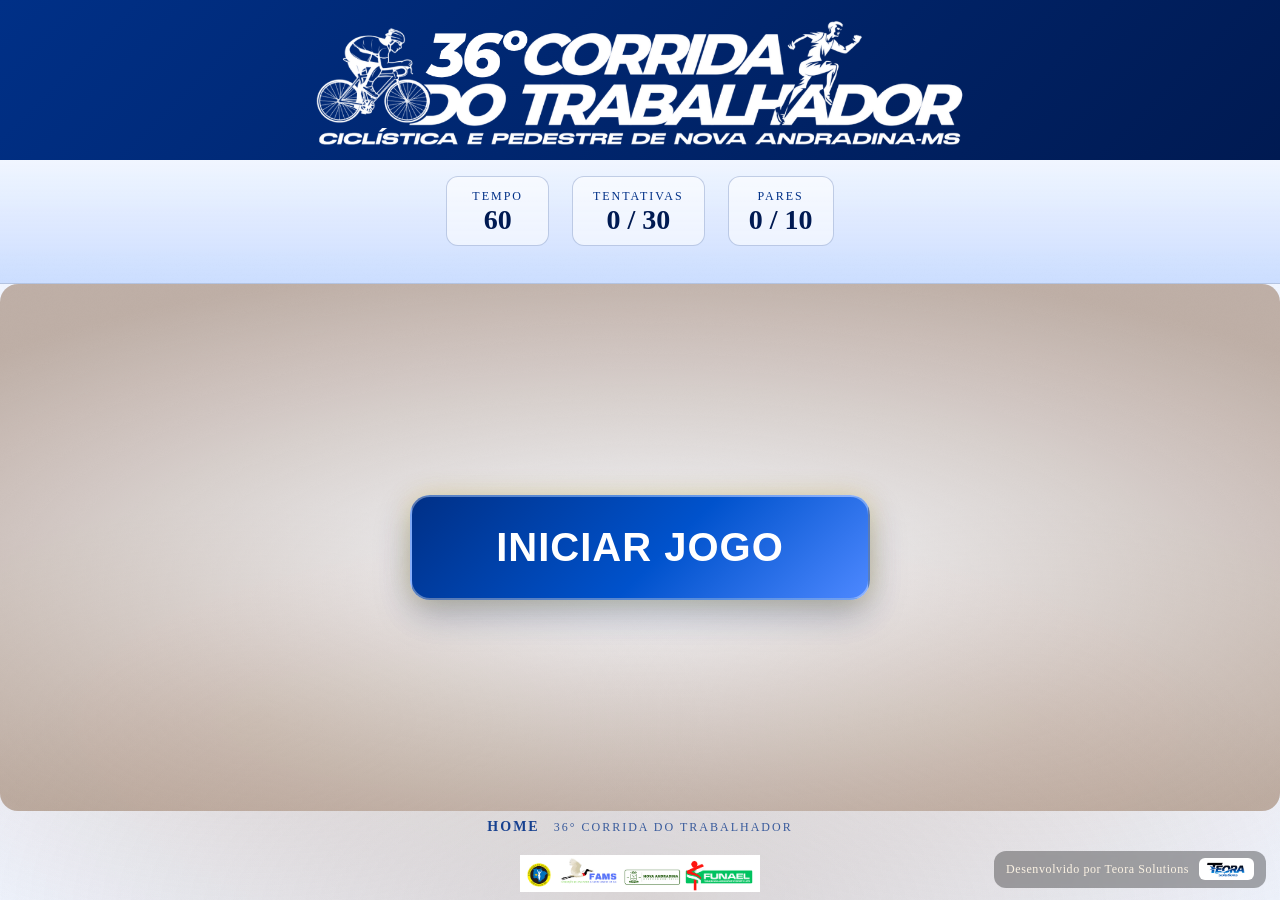
==== commit 7b0a6463: "up" ====
--- a/jogo_da_memoria/index.html
+++ b/jogo_da_memoria/index.html
@@ -66,10 +66,9 @@
     }
 
     #app {
-      position: relative; z-index: 1;
-      width: 100%;
-      height: 100vh;
-      height: 100dvh;
+      position: fixed;
+      inset: 0;
+      z-index: 1;
       overflow: hidden;
       display: grid;
       grid-template-rows: auto auto minmax(0, 1fr) auto;
@@ -765,22 +764,9 @@
    TOTEM RETRATO / KIOSK â€” AJUSTE FLUIDO
 â•â•â•â•â•â•â•â•â•â•â•â•â•â•â•â•â•â•â•â•â•â•â•â•â•â•â•â•â•â•â•â•â•â•â•â•â•â•â•â•â•â•â•â•â•â•â•â•â•â•â•â• */
 @media (orientation: portrait) and (min-height: 900px) {
-  html, body {
-    height: 100vh;
-    height: 100dvh;
-    overflow: hidden;
-  }
-
-  body {
-    display: flex;
-    justify-content: center;
-  }
-
   #app {
     width: 100%;
     max-width: 100vw;
-    height: 100vh;
-    height: 100dvh;
     margin: 0;
     grid-template-rows: auto auto minmax(0, 1fr) auto;
   }
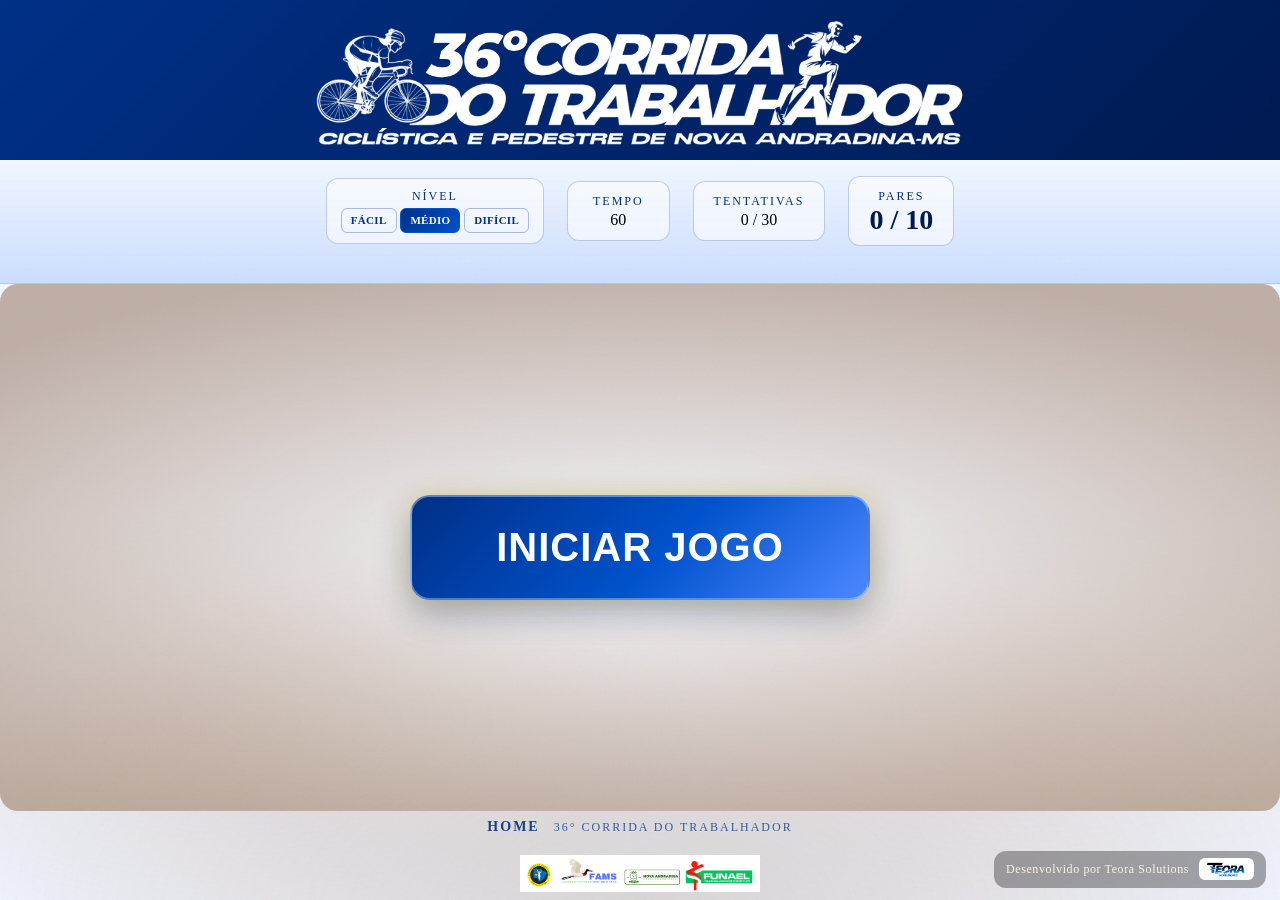
==== commit 942bf55e: "finalizado" ====
--- a/jogo_da_memoria/index.html
+++ b/jogo_da_memoria/index.html
@@ -461,6 +461,15 @@
       box-shadow: var(--shadow), inset 0 1px 0 rgba(255,255,255,0.1);
     }
 
+    .card-front::before {
+      content: '';
+      position: absolute;
+      inset: 0;
+      background: rgba(255,255,255,0.22);
+      pointer-events: none;
+      z-index: 0;
+    }
+
     .card-front .card-emoji {
       font-size: clamp(28px, 6vw, 68px);
       line-height: 1;
@@ -609,6 +618,26 @@
       cursor: pointer;
     }
 
+    .overlay-apoiadores {
+      display: flex;
+      align-items: center;
+      justify-content: center;
+      gap: 20px;
+      flex-wrap: wrap;
+      animation: title-appear 0.6s 0.3s cubic-bezier(0.34,1.56,0.64,1) both;
+    }
+
+    .overlay-apoiadores img {
+      height: 48px;
+      width: auto;
+      max-width: 140px;
+      object-fit: contain;
+      background: #fff;
+      border-radius: 10px;
+      padding: 6px 14px;
+      box-shadow: 0 4px 16px rgba(0,0,0,0.3);
+    }
+
     .overlay-title {
       font-size: clamp(36px, 9vw, 88px);
       font-weight: bold;
@@ -719,6 +748,61 @@
       transition: width 0.3s;
       box-shadow: 0 0 8px var(--fire2);
     }
+
+    #difficulty-selector {
+      display: flex;
+      flex-direction: column;
+      align-items: center;
+      justify-content: center;
+      background: rgba(255,255,255,0.55);
+      border: 1.5px solid rgba(0,48,135,0.22);
+      border-radius: 12px;
+      padding: clamp(6px, 0.8vw, 10px) clamp(8px, 1.2vw, 14px);
+      gap: 4px;
+      flex-shrink: 0;
+    }
+
+    .diff-label {
+      font-size: clamp(9px, 1.2vw, 12px);
+      letter-spacing: clamp(1px, 0.3vw, 2px);
+      text-transform: uppercase;
+      color: var(--wood);
+    }
+
+    .diff-btns {
+      display: flex;
+      gap: clamp(2px, 0.3vw, 4px);
+    }
+
+    .diff-btn {
+      padding: clamp(3px, 0.4vw, 5px) clamp(5px, 0.8vw, 9px);
+      border: 1.5px solid rgba(0,48,135,0.3);
+      border-radius: 6px;
+      background: transparent;
+      color: var(--wood);
+      font-size: clamp(8px, 1.1vw, 11px);
+      font-weight: bold;
+      cursor: pointer;
+      text-transform: uppercase;
+      letter-spacing: 0.3px;
+      transition: background 0.15s, color 0.15s, border-color 0.15s;
+      white-space: nowrap;
+      font-family: 'Georgia', serif;
+      line-height: 1.2;
+    }
+
+    .diff-btn.active {
+      background: linear-gradient(135deg, #003087, #0052cc);
+      color: #fff;
+      border-color: #0052cc;
+    }
+
+    .diff-btn:disabled {
+      opacity: 0.45;
+      cursor: not-allowed;
+    }
+
+    #diff-cycle-btn { display: none; }
 
     @media (max-width: 600px) {
       #hud { padding: clamp(6px, 1vw, 10px) clamp(12px, 2vw, 18px); gap: 6px; }
@@ -794,9 +878,33 @@
   }
 
   #sponsors-right,
-  #sponsors-label,
-  #btn-restart {
+  #sponsors-label {
     display: none !important;
+  }
+
+  #diff-cycle-btn {
+    display: flex;
+    flex-direction: column;
+    align-items: center;
+    justify-content: center;
+    background: rgba(255,255,255,0.55);
+    border: 1.5px solid rgba(0,48,135,0.22);
+    border-radius: 12px;
+    padding: 6px 8px;
+    min-width: 88px;
+    color: var(--wood);
+    cursor: pointer;
+    flex-shrink: 0;
+    transition: background 0.15s, transform 0.12s;
+    font-family: 'Georgia', serif;
+  }
+  #diff-cycle-btn:active {
+    transform: scale(0.92);
+    background: rgba(0,80,180,0.12);
+  }
+  #diff-cycle-btn:disabled {
+    opacity: 0.45;
+    cursor: not-allowed;
   }
 
   #hud-sponsors-totem {
@@ -823,6 +931,8 @@
     padding: 8px 12px 4px;
     gap: 8px;
   }
+
+  #difficulty-selector { display: none; }
 
   #hud-stats {
     gap: 8px;
@@ -891,6 +1001,18 @@
 
   <div id="hud">
     <div id="hud-stats">
+      <button id="diff-cycle-btn">
+        <span class="stat-label">Nível</span>
+        <span class="stat-value" id="diff-cycle-label">Médio</span>
+      </button>
+      <div id="difficulty-selector">
+        <div class="diff-label">Nível</div>
+        <div class="diff-btns">
+          <button class="diff-btn" data-diff="easy">Fácil</button>
+          <button class="diff-btn active" data-diff="medium">Médio</button>
+          <button class="diff-btn" data-diff="hard">Difícil</button>
+        </div>
+      </div>
       <div class="stat-box">
         <div class="stat-label">Tempo</div>
         <div class="stat-value" id="timer-value">60</div>
@@ -949,6 +1071,10 @@
 <div id="overlay">
   <div class="overlay-title" id="overlay-title">Parabens!</div>
   <div class="overlay-sub" id="overlay-sub">Retire seu brinde com a equipe!</div>
+  <div class="overlay-apoiadores">
+    <img src="../img/360.jpg" alt="Se Liga 360" />
+    <img src="../img/teora.png" alt="Teora Solutions" />
+  </div>
   <div id="win-sponsors-wrap" style="display:none">
     <div class="win-sponsors-label">Apoiadores</div>
     <div id="win-sponsors"></div>
@@ -969,6 +1095,22 @@
   rows: 5,
 };
 
+const DIFFICULTIES = {
+  easy:   { timeLimit: 75, maxAttempts: 35, cols: 4, rows: 4 },
+  medium: { timeLimit: 60, maxAttempts: 30, cols: 4, rows: 5 },
+  hard:   { timeLimit: 45, maxAttempts: 30, cols: 4, rows: 5 },
+};
+
+let currentDifficulty = 'medium';
+
+const DIFF_CYCLE  = ['easy', 'medium', 'hard'];
+const DIFF_LABELS = { easy: 'Fácil', medium: 'Médio', hard: 'Difícil' };
+
+function cycleDifficulty() {
+  const next = DIFF_CYCLE[(DIFF_CYCLE.indexOf(currentDifficulty) + 1) % DIFF_CYCLE.length];
+  setDifficulty(next);
+}
+
 const SPONSORS = [
   {
     name: 'Experiencia Interativa',
@@ -984,15 +1126,15 @@
 
 const CARD_TYPES = [
   { id: 1,  emoji: '🏃', label: 'Corrida',      bg: 'linear-gradient(135deg,#001a52,#003087)', highlight: '#4d88ff' },
-  { id: 2,  emoji: '🥇', label: 'Medalha',      bg: 'linear-gradient(135deg,#003087,#0052cc)', highlight: '#FFD700' },
-  { id: 3,  emoji: '👟', label: 'Tenis',        bg: 'linear-gradient(135deg,#002266,#003087)', highlight: '#4d88ff' },
+  { id: 2,  emoji: '🏆', label: 'Troféu',       bg: 'linear-gradient(135deg,#003087,#0052cc)', highlight: '#FFD700' },
+  { id: 3,  emoji: '⚽', label: 'Futebol',      bg: 'linear-gradient(135deg,#002266,#003087)', highlight: '#4d88ff' },
   { id: 4,  emoji: '🚴', label: 'Ciclismo',     bg: 'linear-gradient(135deg,#003087,#4d88ff)', highlight: '#ffffff' },
   { id: 5,  logo: '../img/teora.png', label: 'Teora Solutions', bg: 'linear-gradient(135deg,#003087,#0052cc)', highlight: '#FFD700' },
-  { id: 6,  logo: '../img/360.JPG', label: 'Siliga360°', bg: 'linear-gradient(135deg,#001a52,#003087)', highlight: '#FFD700' },
+  { id: 6,  logo: '../img/360.jpg', label: 'Siliga360°', bg: 'linear-gradient(135deg,#001a52,#003087)', highlight: '#FFD700' },
   { id: 7,  emoji: '🤸', label: 'Atletismo',    bg: 'linear-gradient(135deg,#002266,#0052cc)', highlight: '#4d88ff' },
   { id: 8,  emoji: '🏋️', label: 'Treino',       bg: 'linear-gradient(135deg,#001a52,#003087)', highlight: '#FFD700' },
-  { id: 9,  emoji: '🎽', label: 'Equipe',       bg: 'linear-gradient(135deg,#003087,#0052cc)', highlight: '#4d88ff' },
-  { id: 10, emoji: '🏅', label: 'Corrida 36°',  bg: 'linear-gradient(135deg,#002266,#003087)', highlight: '#FFD700' },
+  { id: 9,  emoji: '🏐', label: 'Vôlei',        bg: 'linear-gradient(135deg,#003087,#0052cc)', highlight: '#4d88ff' },
+  { id: 10, emoji: '🥇', label: 'Medalha',      bg: 'linear-gradient(135deg,#002266,#003087)', highlight: '#FFD700' },
 ];
 
 let state = {
@@ -1046,8 +1188,36 @@
 function sfxLose()    { [400,300,200].forEach((f,i) => playNote(f, i*0.18, 0.22, 'sawtooth', 0.2)); }
 function sfxTick()    { playNote(880, 0, 0.04, 'square', 0.08); }
 
+function updateBoardCSS() {
+  const board = document.getElementById('game-board');
+  if (!board) return;
+  board.style.gridTemplateColumns = `repeat(${CONFIG.cols}, 1fr)`;
+  board.style.gridTemplateRows = `repeat(${CONFIG.rows}, 1fr)`;
+  board.style.aspectRatio = `${CONFIG.cols} / ${CONFIG.rows}`;
+}
+
+function setDifficulty(diff) {
+  currentDifficulty = diff;
+  const d = DIFFICULTIES[diff];
+  CONFIG.timeLimit   = d.timeLimit;
+  CONFIG.maxAttempts = d.maxAttempts;
+  CONFIG.cols        = d.cols;
+  CONFIG.rows        = d.rows;
+  updateBoardCSS();
+  document.querySelectorAll('.diff-btn').forEach(btn => {
+    btn.classList.toggle('active', btn.dataset.diff === diff);
+  });
+  const cycleLabel = document.getElementById('diff-cycle-label');
+  if (cycleLabel) cycleLabel.textContent = DIFF_LABELS[diff];
+  if (!state.hasStarted || state.gameOver) {
+    state.timeLeft = CONFIG.timeLimit;
+    updateHUD();
+  }
+}
+
 function buildSponsors() {
   const track = document.getElementById('sponsors-track');
+  if (!track) return;
   track.innerHTML = '';
   SPONSORS.forEach(sp => {
     const div = document.createElement('div');
@@ -1136,7 +1306,7 @@
                 </pattern>
               </defs>
               <rect width="80" height="80" fill="url(#bp${idx})"/>
-              <image href="https://res.cloudinary.com/dg9cpkold/image/upload/v1777571280/ARTE_CORRIDA_20260430_134648_0000_piippp.png" x="5" y="5" width="70" height="70" preserveAspectRatio="xMidYMid meet" opacity="0.85"/>
+              <image href="../img/ARTE CORRIDA_20260430_134648_0000.png" x="5" y="5" width="70" height="70" preserveAspectRatio="xMidYMid meet" opacity="0.85"/>
             </svg>
           </div>
         </div>
@@ -1159,6 +1329,11 @@
   if (startScreen) startScreen.classList.add('hidden');
   if (restartBtn) restartBtn.classList.remove('hidden');
 
+  document.querySelectorAll('.diff-btn').forEach(b => b.disabled = true);
+  const cycleBtn = document.getElementById('diff-cycle-btn');
+  if (cycleBtn) cycleBtn.disabled = true;
+  updateBoardCSS();
+
   clearInterval(state.timerInterval);
   clearTimeout(state.idleTimer);
   clearInterval(state.idleInterval);
@@ -1195,8 +1370,14 @@
   state.attempts = 0;
   state.pairsFound = 0;
 
+  document.getElementById('game-board').innerHTML = '';
+  state.cards = [];
+
   hideOverlay();
   updateHUD();
+  document.querySelectorAll('.diff-btn').forEach(b => b.disabled = false);
+  const cycleBtnBack = document.getElementById('diff-cycle-btn');
+  if (cycleBtnBack) cycleBtnBack.disabled = false;
 
   const startScreen = document.getElementById('start-screen');
   const restartBtn = document.getElementById('btn-restart');
@@ -1493,6 +1674,29 @@
 }, { passive: false });
 
 buildSponsors();
+
+document.querySelectorAll('.diff-btn').forEach(btn => {
+  btn.addEventListener('click', () => {
+    if (!btn.disabled) setDifficulty(btn.dataset.diff);
+  });
+  btn.addEventListener('touchstart', (e) => {
+    e.preventDefault();
+    if (!btn.disabled) setDifficulty(btn.dataset.diff);
+  }, { passive: false });
+});
+
+const diffCycleBtn = document.getElementById('diff-cycle-btn');
+if (diffCycleBtn) {
+  diffCycleBtn.addEventListener('click', () => {
+    if (!diffCycleBtn.disabled) cycleDifficulty();
+  });
+  diffCycleBtn.addEventListener('touchstart', (e) => {
+    e.preventDefault();
+    if (!diffCycleBtn.disabled) cycleDifficulty();
+  }, { passive: false });
+}
+
+setDifficulty('medium');
 </script>
   <script>
     if ('serviceWorker' in navigator) {
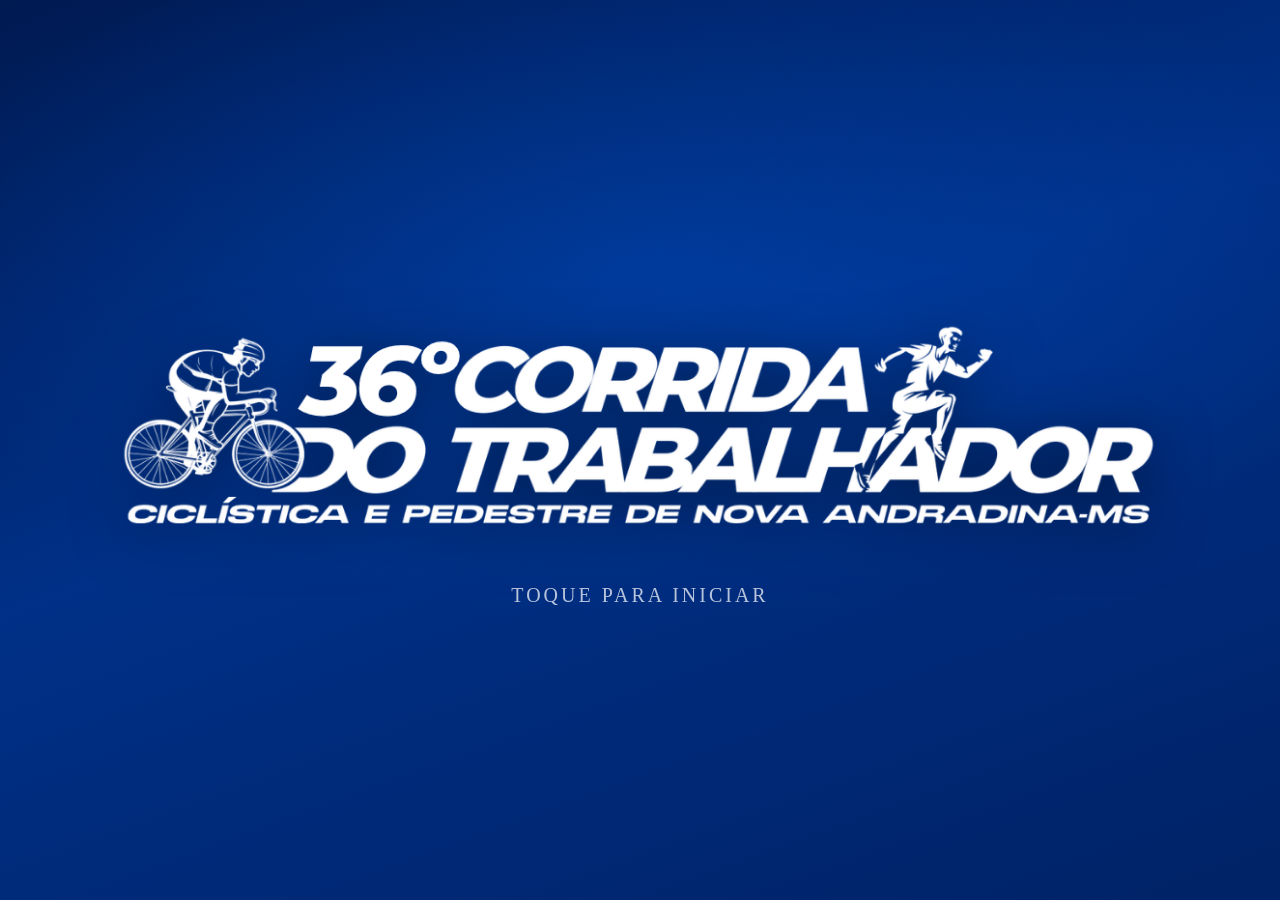
==== commit 9b08d178: "up final" ====
--- a/jogo_da_memoria/index.html
+++ b/jogo_da_memoria/index.html
@@ -610,7 +610,7 @@
     }
 
     #overlay.lose-mode {
-      background: radial-gradient(ellipse 80% 80% at 50% 50%, rgba(100,0,40,0.94) 0%, rgba(60,0,20,0.98) 100%);
+      background: radial-gradient(ellipse 80% 80% at 50% 50%, rgba(0,64,160,0.95) 0%, rgba(0,26,82,0.98) 100%);
     }
 
     #overlay.idle-mode {
@@ -749,24 +749,46 @@
       box-shadow: 0 0 8px var(--fire2);
     }
 
+    /* ── SPLASH ── */
+    #splash {
+      position: fixed;
+      inset: 0;
+      z-index: 9999;
+      background:
+        radial-gradient(ellipse 90% 60% at 50% 30%, rgba(0,82,204,0.38) 0%, transparent 65%),
+        linear-gradient(160deg, #001a52 0%, #003087 45%, #002266 100%);
+      display: flex;
+      flex-direction: column;
+      align-items: center;
+      justify-content: center;
+      gap: clamp(20px, 4vh, 44px);
+      cursor: pointer;
+      touch-action: manipulation;
+      transition: opacity 0.35s ease;
+      user-select: none;
+    }
+    #splash img {
+      max-height: 42vh;
+      max-width: 82vw;
+      object-fit: contain;
+      filter: drop-shadow(0 8px 28px rgba(0,0,0,0.5));
+    }
+    #splash-hint {
+      color: rgba(255,255,255,0.72);
+      font-size: clamp(14px, 2.5vw, 20px);
+      letter-spacing: 3px;
+      text-transform: uppercase;
+      font-family: 'Georgia', serif;
+      animation: splash-pulse 1.6s ease-in-out infinite;
+    }
+    @keyframes splash-pulse {
+      0%, 100% { opacity: 1; transform: scale(1); }
+      50%       { opacity: 0.55; transform: scale(1.05); }
+    }
+
     #difficulty-selector {
-      display: flex;
-      flex-direction: column;
-      align-items: center;
-      justify-content: center;
-      background: rgba(255,255,255,0.55);
-      border: 1.5px solid rgba(0,48,135,0.22);
-      border-radius: 12px;
-      padding: clamp(6px, 0.8vw, 10px) clamp(8px, 1.2vw, 14px);
       gap: 4px;
       flex-shrink: 0;
-    }
-
-    .diff-label {
-      font-size: clamp(9px, 1.2vw, 12px);
-      letter-spacing: clamp(1px, 0.3vw, 2px);
-      text-transform: uppercase;
-      color: var(--wood);
     }
 
     .diff-btns {
@@ -994,6 +1016,11 @@
 </head>
 <body>
 
+<div id="splash">
+  <img src="../img/ARTE CORRIDA_20260430_134648_0000.png" alt="36ª Corrida do Trabalhador" />
+  <span id="splash-hint">Toque para iniciar</span>
+</div>
+
 <div id="app">
   <div style="width:100%;background:linear-gradient(135deg, #003087 0%, #001a52 100%);display:flex;justify-content:center;">
     <img src="../img/ARTE CORRIDA_20260430_134648_0000.png" alt="Slogan 36ª Corrida do Trabalhador" style="width:100%;max-width:659px;max-height:1088px;display:block;object-fit:contain;" />
@@ -1005,8 +1032,8 @@
         <span class="stat-label">Nível</span>
         <span class="stat-value" id="diff-cycle-label">Médio</span>
       </button>
-      <div id="difficulty-selector">
-        <div class="diff-label">Nível</div>
+      <div id="difficulty-selector" class="stat-box">
+        <div class="stat-label">Nível</div>
         <div class="diff-btns">
           <button class="diff-btn" data-diff="easy">Fácil</button>
           <button class="diff-btn active" data-diff="medium">Médio</button>
@@ -1323,6 +1350,7 @@
 
 function startGame() {
   state.hasStarted = true;
+  requestFullscreen();
 
   const startScreen = document.getElementById('start-screen');
   const restartBtn = document.getElementById('btn-restart');
@@ -1637,18 +1665,25 @@
   if (req) req.call(el).catch(() => {});
 }
 
-document.addEventListener('touchstart', function fsOnce() {
-  requestFullscreen();
-  document.removeEventListener('touchstart', fsOnce);
-}, { once: true, passive: true });
-
-document.addEventListener('click', function fsOnce() {
-  requestFullscreen();
-  document.removeEventListener('click', fsOnce);
-}, { once: true });
-
-window.addEventListener('load', () => {
-  requestFullscreen();
+(function () {
+  const splash = document.getElementById('splash');
+  function dismiss(e) {
+    e.preventDefault();
+    requestFullscreen();
+    splash.style.opacity = '0';
+    setTimeout(() => splash.remove(), 360);
+    splash.removeEventListener('click',      dismiss);
+    splash.removeEventListener('touchstart', dismiss);
+  }
+  splash.addEventListener('click',      dismiss);
+  splash.addEventListener('touchstart', dismiss, { passive: false });
+})();
+
+document.addEventListener('fullscreenchange', () => {
+  if (!document.fullscreenElement) {
+    document.addEventListener('click',      requestFullscreen, { once: true });
+    document.addEventListener('touchstart', requestFullscreen, { once: true, passive: true });
+  }
 });
 
 document.getElementById('btn-restart').addEventListener('click', () => {
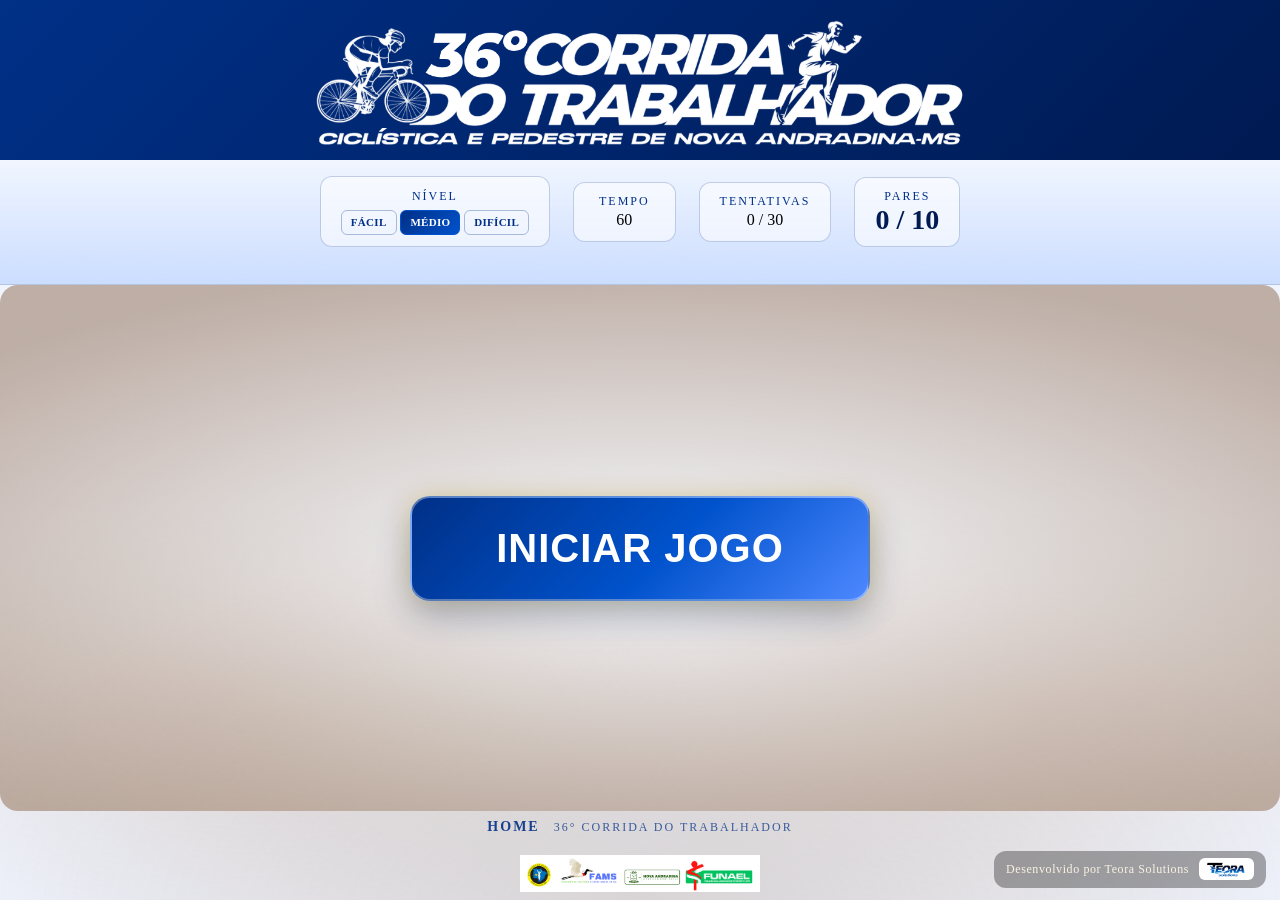
==== commit cdbac141: "up" ====
--- a/jogo_da_memoria/index.html
+++ b/jogo_da_memoria/index.html
@@ -749,43 +749,6 @@
       box-shadow: 0 0 8px var(--fire2);
     }
 
-    /* ── SPLASH ── */
-    #splash {
-      position: fixed;
-      inset: 0;
-      z-index: 9999;
-      background:
-        radial-gradient(ellipse 90% 60% at 50% 30%, rgba(0,82,204,0.38) 0%, transparent 65%),
-        linear-gradient(160deg, #001a52 0%, #003087 45%, #002266 100%);
-      display: flex;
-      flex-direction: column;
-      align-items: center;
-      justify-content: center;
-      gap: clamp(20px, 4vh, 44px);
-      cursor: pointer;
-      touch-action: manipulation;
-      transition: opacity 0.35s ease;
-      user-select: none;
-    }
-    #splash img {
-      max-height: 42vh;
-      max-width: 82vw;
-      object-fit: contain;
-      filter: drop-shadow(0 8px 28px rgba(0,0,0,0.5));
-    }
-    #splash-hint {
-      color: rgba(255,255,255,0.72);
-      font-size: clamp(14px, 2.5vw, 20px);
-      letter-spacing: 3px;
-      text-transform: uppercase;
-      font-family: 'Georgia', serif;
-      animation: splash-pulse 1.6s ease-in-out infinite;
-    }
-    @keyframes splash-pulse {
-      0%, 100% { opacity: 1; transform: scale(1); }
-      50%       { opacity: 0.55; transform: scale(1.05); }
-    }
-
     #difficulty-selector {
       gap: 4px;
       flex-shrink: 0;
@@ -1015,11 +978,6 @@
   </style>
 </head>
 <body>
-
-<div id="splash">
-  <img src="../img/ARTE CORRIDA_20260430_134648_0000.png" alt="36ª Corrida do Trabalhador" />
-  <span id="splash-hint">Toque para iniciar</span>
-</div>
 
 <div id="app">
   <div style="width:100%;background:linear-gradient(135deg, #003087 0%, #001a52 100%);display:flex;justify-content:center;">
@@ -1082,7 +1040,7 @@
   </div>
 
   <div id="footer">
-    <a href="../index.html" class="memory-home-link">Home</a>
+    <a href="#" class="memory-home-link" onclick="(window.parent !== window ? window.parent : window).postMessage('go-home','*'); return false;">Home</a>
     36° Corrida do Trabalhador
     <div style="width:100%;display:flex;justify-content:center;margin-top:6px;">
       <img src="../img/ARTE CORRIDA.png" alt="Arte Corrida" style="max-width:240px;width:100%;height:auto;object-fit:contain;" />
@@ -1110,6 +1068,12 @@
 </div>
 
 <script>
+(function () {
+  const el = document.documentElement;
+  const req = el.requestFullscreen || el.webkitRequestFullscreen || el.mozRequestFullScreen || el.msRequestFullscreen;
+  if (req) req.call(el).catch(() => {});
+})();
+
 const CONFIG = {
   eventTitle: '36° Corrida do Trabalhador',
   timeLimit: 60,
@@ -1665,20 +1629,6 @@
   if (req) req.call(el).catch(() => {});
 }
 
-(function () {
-  const splash = document.getElementById('splash');
-  function dismiss(e) {
-    e.preventDefault();
-    requestFullscreen();
-    splash.style.opacity = '0';
-    setTimeout(() => splash.remove(), 360);
-    splash.removeEventListener('click',      dismiss);
-    splash.removeEventListener('touchstart', dismiss);
-  }
-  splash.addEventListener('click',      dismiss);
-  splash.addEventListener('touchstart', dismiss, { passive: false });
-})();
-
 document.addEventListener('fullscreenchange', () => {
   if (!document.fullscreenElement) {
     document.addEventListener('click',      requestFullscreen, { once: true });
